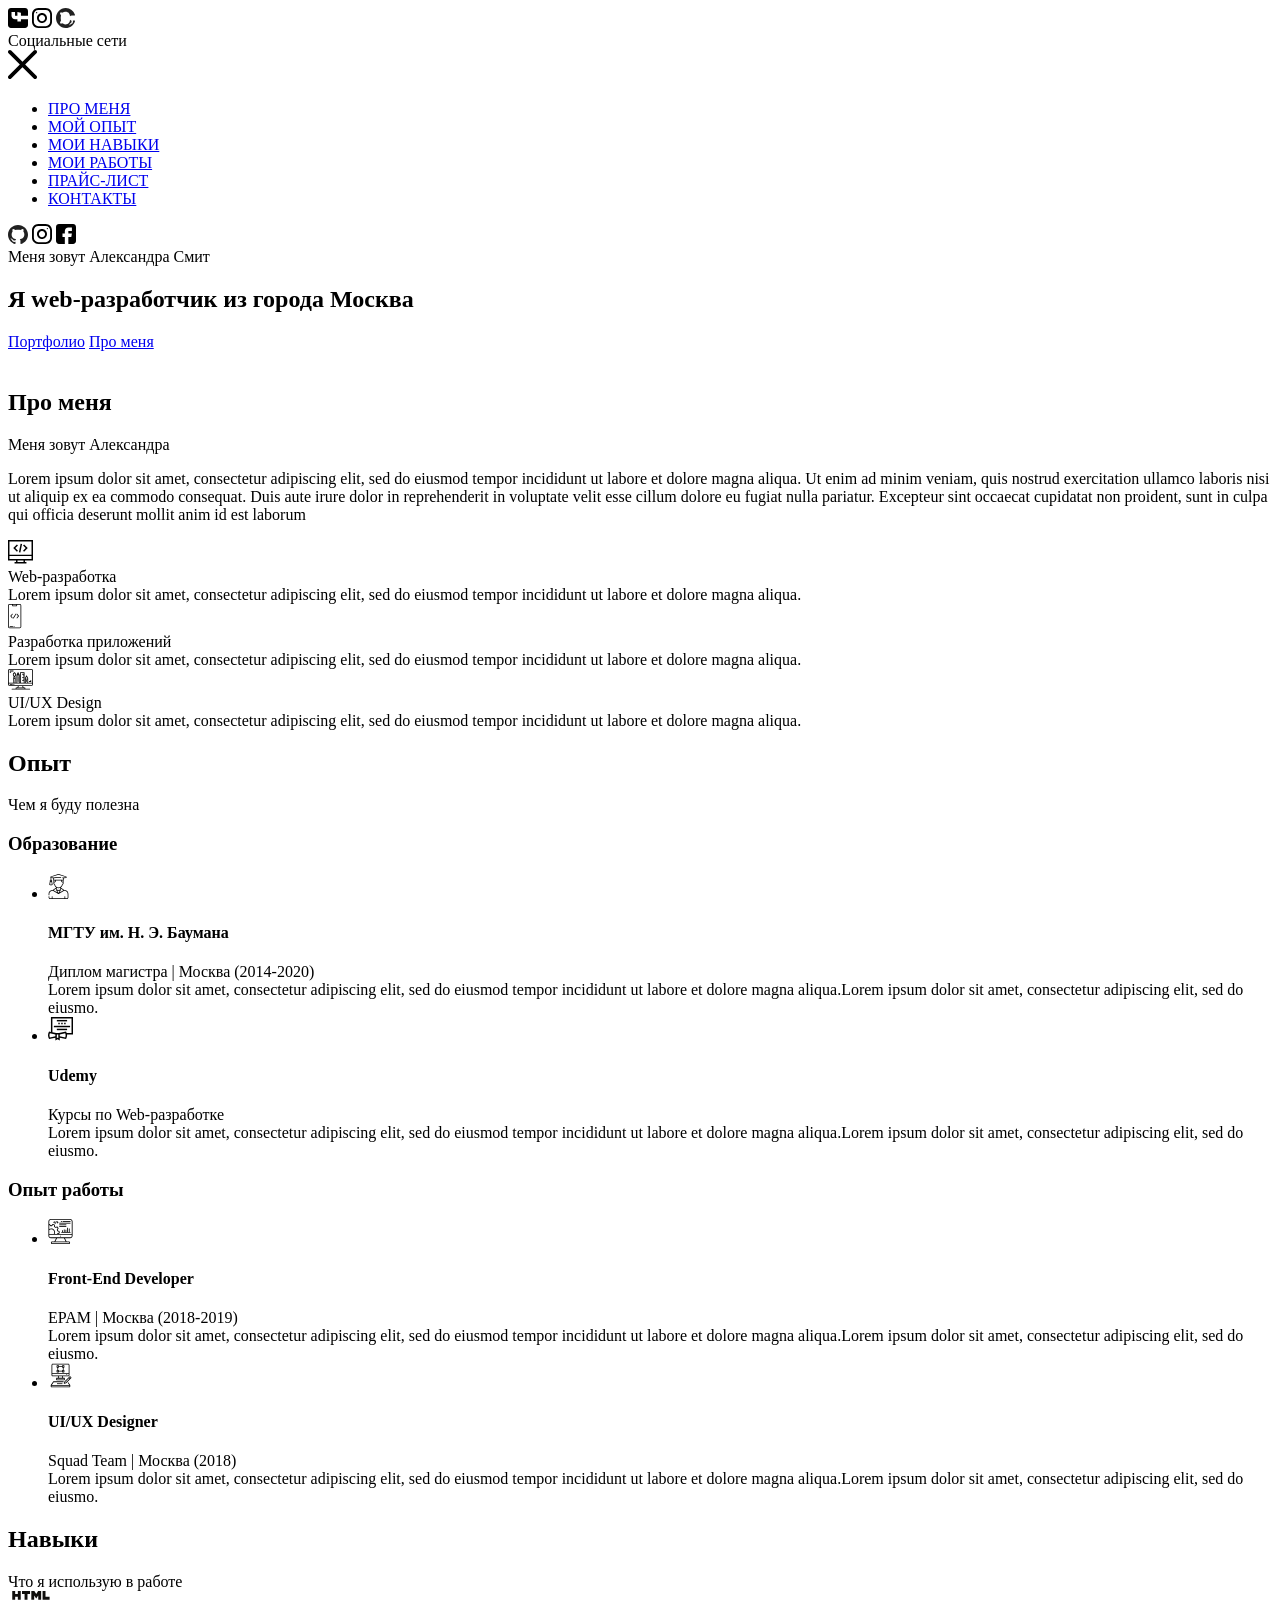
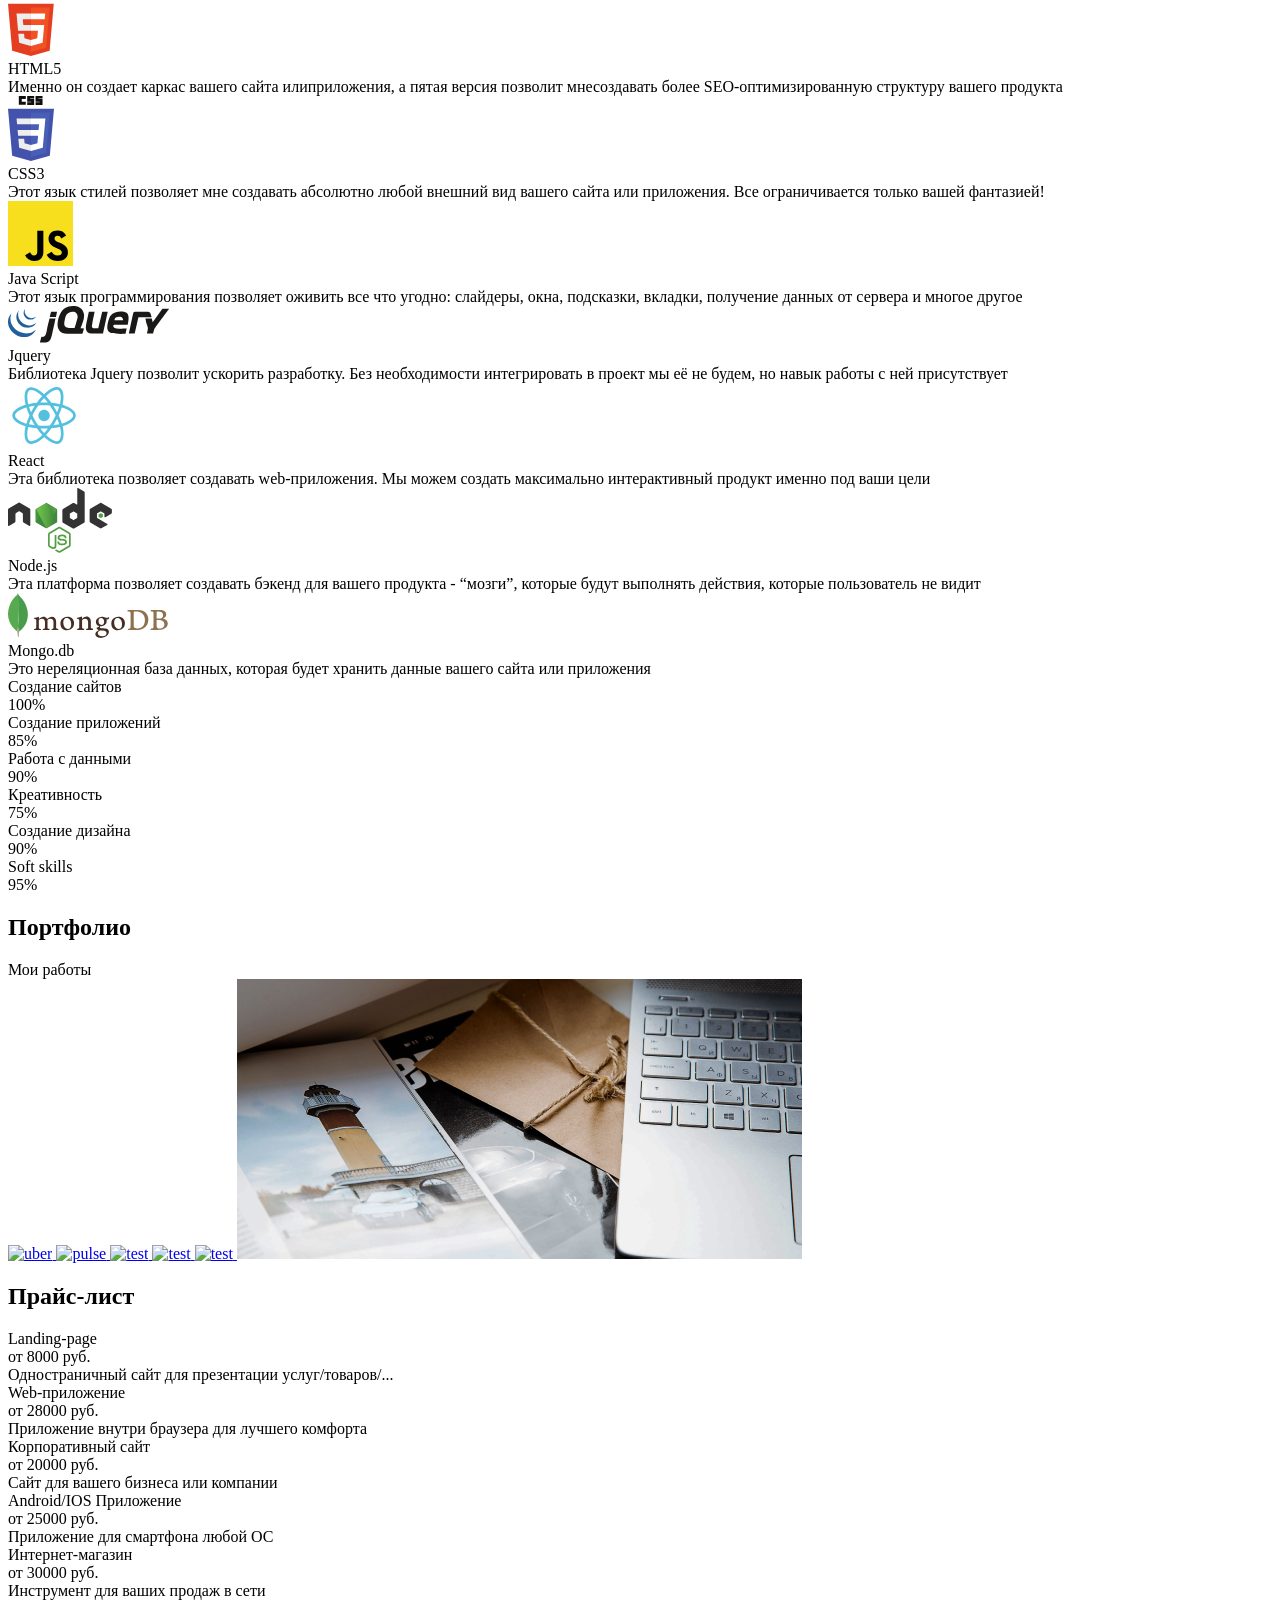
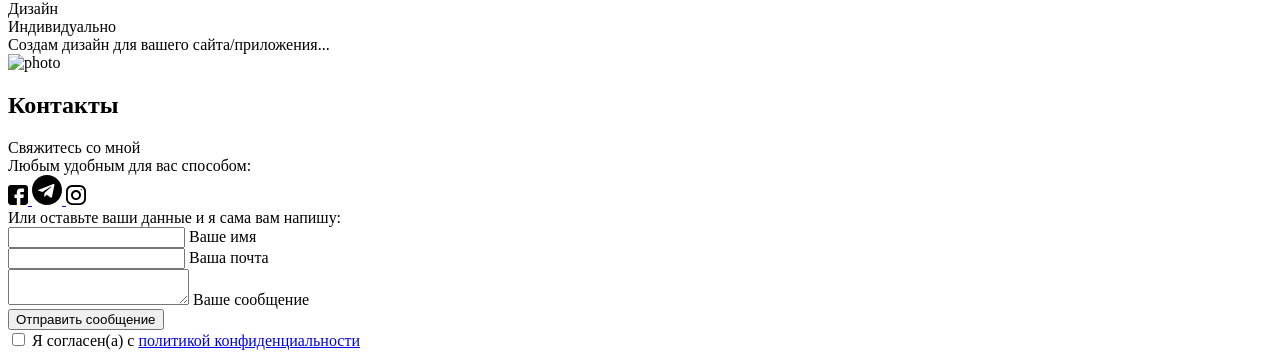
==== index.html @ ee538df0 "Add files via upload" ====
<!DOCTYPE html>
<html lang="ru">
<head>
    <meta charset="UTF-8">
    <meta name="viewport" content="width=device-width, initial-scale=1.0">
    <meta http-equiv="X-UA-Compatible" content="ie=edge">
    <title>Portfolio</title>
    <meta name="title" content="Мое портфолио">
    <meta name="description" content="Здесь вы сможете ознакомиться с моими работами и узнать больше обо мне">

    <!-- Open Graph / Facebook -->
    <meta property="og:type" content="website">
    <meta property="og:url" content="https://metatags.io/">
    <meta property="og:title" content="Мое портфолио">
    <meta property="og:description" content="Здесь вы сможете ознакомиться с моими работами и узнать больше обо мне">
    <meta property="og:image" content="https://metatags.io/assets/meta-tags-16a33a6a8531e519cc0936fbba0ad904e52d35f34a46c97a2c9f6f7dd7d336f2.png">

    <!-- Twitter -->
    <meta property="twitter:card" content="summary_large_image">
    <meta property="twitter:url" content="https://metatags.io/">
    <meta property="twitter:title" content="Мое портфолио">
    <meta property="twitter:description" content="Здесь вы сможете ознакомиться с моими работами и узнать больше обо мне">
    <meta property="twitter:image" content="https://metatags.io/assets/meta-tags-16a33a6a8531e519cc0936fbba0ad904e52d35f34a46c97a2c9f6f7dd7d336f2.png">

    <!-- Favicon  -->
    <link rel="apple-touch-icon" sizes="57x57" href="icons/favicon//apple-icon-57x57.png">
    <link rel="apple-touch-icon" sizes="60x60" href="icons/favicon//apple-icon-60x60.png">
    <link rel="apple-touch-icon" sizes="72x72" href="icons/favicon//apple-icon-72x72.png">
    <link rel="apple-touch-icon" sizes="76x76" href="icons/favicon//apple-icon-76x76.png">
    <link rel="apple-touch-icon" sizes="114x114" href="icons/favicon//apple-icon-114x114.png">
    <link rel="apple-touch-icon" sizes="120x120" href="icons/favicon//apple-icon-120x120.png">
    <link rel="apple-touch-icon" sizes="144x144" href="icons/favicon//apple-icon-144x144.png">
    <link rel="apple-touch-icon" sizes="152x152" href="icons/favicon//apple-icon-152x152.png">
    <link rel="apple-touch-icon" sizes="180x180" href="icons/favicon//apple-icon-180x180.png">
    <link rel="icon" type="image/png" sizes="192x192"  href="icons/favicon//android-icon-192x192.png">
    <link rel="icon" type="image/png" sizes="32x32" href="icons/favicon//favicon-32x32.png">
    <link rel="icon" type="image/png" sizes="96x96" href="icons/favicon//favicon-96x96.png">
    <link rel="icon" type="image/png" sizes="16x16" href="icons/favicon//favicon-16x16.png">
    <link rel="manifest" href="icons/favicon//manifest.json">
    <meta name="msapplication-TileColor" content="#ffffff">
    <meta name="msapplication-TileImage" content="icons/favicon//ms-icon-144x144.png">
    <meta name="theme-color" content="#ffffff">

    <link rel="stylesheet" href="css/style.min.css">
</head>
<body>
    <aside class="sidepanel">
        <a href="#" class="sidepanel__link"><img src="icons/social/facebook.svg" alt="facebook"></a>
        <a href="#" class="sidepanel__link"><img src="icons/social/instagram.svg" alt="instagram"></a>
        <a href="#" class="sidepanel__link"><img src="icons/social/github.svg" alt="github"></a>
        <div class="sidepanel__divider"></div>
        <div class="sidepanel__text"><span>Социальные сети</span></div>
    </aside>

    <div class="menu">
        <div class="menu__block">
            <div class="menu__close">
                <img src="icons/Close.svg" alt="Close">
            </div>
            <nav>
                <ul class="menu__list">
                    <li class="menu__link"><a href="#">ПРО МЕНЯ</a></li>
                    <li class="menu__link"><a href="#">МОЙ ОПЫТ</a></li>
                    <li class="menu__link"><a href="#">МОИ НАВЫКИ</a></li>
                    <li class="menu__link"><a href="#">МОИ РАБОТЫ</a></li>
                    <li class="menu__link"><a href="#">ПРАЙС-ЛИСТ</a></li>
                    <li class="menu__link"><a href="#">КОНТАКТЫ</a></li>
                </ul>
            </nav>

            <div class="menu__social">
                <a href="#"><img src="icons/Github.svg" alt="github"></a>
                <a href="#"><img src="icons/Instagram.svg" alt="instagram"></a>
                <a href="#"><img src="icons/Facebook.svg" alt="facebook"></a>
            </div>
        </div>
        <div class="menu__overlay"></div>
    </div>

    <section class="promo">
        <div class="hamburger">
            <span></span>
            <span class="long"></span>
            <span></span>
        </div>
        <div class="container">
            <div class="title title_fz16 promo__subtitle">Меня зовут Александра Смит</div>
            <h1 class="title title_fz48 promo__title">Я web-разработчик 
                из города Москва</h1>
            <div class="promo__btns">
                <a href="#" class="promo__link btn">Портфолио</a>
                <a href="#" class="promo__link">Про меня</a>
            </div>
        </div>
    </section>

    <section class="about">
        <div class="container">
            <div class="about__wrapper">
                <div class="about__photo">
                    <img srcset="img/main_photo-min.jpg 300w,
                                img/main_photo.jpg 400w"
                        sizes="(max-width: 576px) 280px,
                                (min-width: 577px) 400px"
                    src="img/main_photo.jpg" alt="photo">

                    <!-- <picture>
                        <source media="(max-width: 576px)" srcset="img/main_photo-min.jpg">
                        <source media="(min-width: 577px)" srcset="img/main_photo.jpg">
                        <img src="img/main_photo.jpg" alt="photo">
                    </picture> -->
                </div>
                <div class="about__descr">
                    <h2 class="title title_fz16 about__title">Про меня</h2>
                    <div class="title title_fz36 about__subtitle">Меня зовут Александра</div>
                    <div class="divider"></div>
                    <p class="about__text"> 
                        Lorem ipsum dolor sit amet, consectetur adipiscing elit, sed do eiusmod tempor incididunt ut labore et dolore magna aliqua. Ut enim ad minim veniam, quis nostrud exercitation ullamco laboris nisi ut aliquip ex ea commodo consequat. Duis aute irure dolor in reprehenderit in voluptate velit esse cillum dolore eu fugiat nulla pariatur. Excepteur sint occaecat cupidatat non proident, sunt in culpa qui officia deserunt mollit anim id est laborum
                    </p>
                </div>
                <div class="about__skills">
                    <div class="about__skills-item">
                        <div class="about__skills-circle">
                            <img src="icons/about_me/web_development.svg" alt="web-dev">
                        </div>
                        <div>
                            <div class="title title_fz14">Web-разработка</div>
                            <div class="about__skills-text">
                                Lorem ipsum dolor sit amet, consectetur adipiscing elit, sed do eiusmod tempor incididunt ut labore et dolore magna aliqua.
                            </div>
                        </div>
                    </div>
                    <div class="about__skills-item">
                        <div class="about__skills-item">
                            <div class="about__skills-circle">
                                <img src="icons/about_me/mobile_dev.svg" alt="web-dev">
                            </div>
                            <div>
                                <div class="title title_fz14">Разработка приложений</div>
                                <div class="about__skills-text">
                                    Lorem ipsum dolor sit amet, consectetur adipiscing elit, sed do eiusmod tempor incididunt ut labore et dolore magna aliqua.
                                </div>
                            </div>
                        </div>
                    </div>
                    <div class="about__skills-item">
                        <div class="about__skills-item">
                            <div class="about__skills-circle">
                                <img src="icons/about_me/design.svg" alt="web-dev">
                            </div>
                            <div>
                                <div class="title title_fz14">UI/UX Design</div>
                                <div class="about__skills-text">
                                    Lorem ipsum dolor sit amet, consectetur adipiscing elit, sed do eiusmod tempor incididunt ut labore et dolore magna aliqua.
                                </div>
                            </div>
                        </div>
                    </div>
                </div>
            </div>
        </div>
    </section>

    <section class="resume">
        <div class="container">
            <h2 class="title title_fz16 title__section-title">Опыт</h2>
            <div class="title title_fz36 title__section-subtitle">Чем я буду полезна</div>
            <div class="divider"></div>

            <div class="resume__wrapper">
                <div class="resume__column">
                    <h3 class="title title_fz20 resume__column-title">Образование</h3>
                    <ul>
                        <li>
                            <div class="resume__item">
                                <div class="resume__item-head">
                                    <div class="resume__item-icon">
                                        <img src="icons/experience/university.svg" alt="university">
                                    </div>
                                    <h4 class="title title_fz14">МГТУ им. Н. Э. Баумана</h4>
                                    <div class="resume__item-location">Диплом магистра | Москва (2014-2020)</div>
                                </div>
                                <div class="resume__item-body">
                                    Lorem ipsum dolor sit amet, consectetur adipiscing elit, sed do eiusmod tempor incididunt ut labore et dolore magna aliqua.Lorem ipsum dolor sit amet, consectetur adipiscing elit, sed do eiusmo. 
                                </div>
                            </div>
                        </li>
                        <li>
                            <div class="resume__item">
                                <div class="resume__item-head">
                                    <div class="resume__item-icon">
                                        <img src="icons/experience/courses.svg" alt="university">
                                    </div>
                                    <h4 class="title title_fz14">Udemy</h4>
                                    <div class="resume__item-location">Курсы по Web-разработке </div>
                                </div>
                                <div class="resume__item-body">
                                    Lorem ipsum dolor sit amet, consectetur adipiscing elit, sed do eiusmod tempor incididunt ut labore et dolore magna aliqua.Lorem ipsum dolor sit amet, consectetur adipiscing elit, sed do eiusmo. 
                                </div>
                            </div>
                        </li>
                    </ul>
                </div>
                
                <div class="resume__column">
                    <h3 class="title title_fz20 resume__column-title">Опыт работы</h3>
                    <ul>
                        <li>
                            <div class="resume__item">
                                <div class="resume__item-head">
                                    <div class="resume__item-icon">
                                        <img src="icons/experience/developer.svg" alt="university">
                                    </div>
                                    <h4 class="title title_fz14">Front-End Developer</h4>
                                    <div class="resume__item-location">EPAM | Москва (2018-2019)</div>
                                </div>
                                <div class="resume__item-body">
                                    Lorem ipsum dolor sit amet, consectetur adipiscing elit, sed do eiusmod tempor incididunt ut labore et dolore magna aliqua.Lorem ipsum dolor sit amet, consectetur adipiscing elit, sed do eiusmo. 
                                </div>
                            </div>
                        </li>
                        <li>
                            <div class="resume__item">
                                <div class="resume__item-head">
                                    <div class="resume__item-icon">
                                        <img src="icons/experience/designer.svg" alt="university">
                                    </div>
                                    <h4 class="title title_fz14">UI/UX Designer</h4>
                                    <div class="resume__item-location">Squad Team | Москва (2018)</div>
                                </div>
                                <div class="resume__item-body">
                                    Lorem ipsum dolor sit amet, consectetur adipiscing elit, sed do eiusmod tempor incididunt ut labore et dolore magna aliqua.Lorem ipsum dolor sit amet, consectetur adipiscing elit, sed do eiusmo. 
                                </div>
                            </div>
                        </li>
                    </ul>
                </div>
            </div>
        </div>
    </section>

    <section class="work">
        <div class="container">
            <h2 class="title title_fz16 title__section-title">Навыки</h2>
            <div class="title title_fz36 title__section-subtitle">Что я использую в работе</div>
            <div class="divider"></div>
            
            <div class="work__skills">
                <div class="work__skill">
                    <div class="work__skill-img">
                        <img src="icons/skills/html5.svg"alt="HTML5">
                    </div>
                    <div class="work__skill_text">
                        <div class="title title_fz14 work__skill_text-title">HTML5</div>
                        <div class="work__skill_text-descr">
                            Именно он создает каркас вашего сайта илиприложения, а пятая версия позволит мнесоздавать более SEO-оптимизированную структуру вашего продукта
                        </div>
                    </div>
                </div>
                <div class="work__skill">
                    <div class="work__skill-img">
                        <img src="icons/skills/css3.svg" alt="CSS3">
                    </div>
                    <div class="work__skill_text">
                        <div class="title title_fz14 work__skill_text-title">CSS3</div>
                        <div class="work__skill_text-descr">
                            Этот язык стилей позволяет мне создавать абсолютно любой внешний вид вашего сайта или приложения. Все ограничивается только вашей  фантазией!
                        </div>
                    </div>
                </div>
                <div class="work__skill">
                    <div class="work__skill-img">
                        <img src="icons/skills/js.svg"alt="JavaScript">
                    </div>
                    <div class="work__skill_text">
                        <div class="title title_fz14 work__skill_text-title">Java Script</div>
                        <div class="work__skill_text-descr">
                            Этот язык программирования позволяет оживить все что угодно: слайдеры, окна, подсказки, вкладки, получение данных от сервера и многое  другое
                        </div>
                    </div>
                </div>
                <div class="work__skill">
                    <div class="work__skill-img">
                        <img src="icons/skills/jquery.svg"alt="Jquery">
                    </div>
                    <div class="work__skill_text">
                        <div class="title title_fz14 work__skill_text-title">Jquery</div>
                        <div class="work__skill_text-descr">
                            Библиотека Jquery позволит ускорить разработку. Без необходимости интегрировать в проект мы её не будем, но навык работы с ней присутствует
                        </div>
                    </div>
                </div>
                <div class="work__skill">
                    <div class="work__skill-img">
                        <img src="icons/skills/react.svg"alt="React">
                    </div>
                    <div class="work__skill_text">
                        <div class="title title_fz14 work__skill_text-title">React</div>
                        <div class="work__skill_text-descr">
                            Эта библиотека позволяет создавать web-приложения. Мы можем создать максимально интерактивный продукт именно под ваши цели
                        </div>
                    </div>
                </div>
                <div class="work__skill">
                    <div class="work__skill-img">
                        <img src="icons/skills/node.js.svg"alt="Node.js">
                    </div>
                    <div class="work__skill_text">
                        <div class="title title_fz14 work__skill_text-title">Node.js</div>
                        <div class="work__skill_text-descr">
                            Эта платформа позволяет создавать бэкенд для вашего продукта - “мозги”, которые будут выполнять действия, которые пользователь не видит
                        </div>
                    </div>
                </div>
                <div class="work__skill">
                    <div class="work__skill-img">
                        <img src="icons/skills/mongo.db.svg"alt="Mongo.db">
                    </div>
                    <div class="work__skill_text">
                        <div class="title title_fz14 work__skill_text-title">Mongo.db</div>
                        <div class="work__skill_text-descr">
                            Это нереляционная база данных, которая будет хранить данные вашего сайта или приложения
                        </div>
                    </div>
                </div>
            </div>

            
            <div class="work__ratings">
                <div class="work__ratings-item">
                    <div class="title title_fz14 work__ratings-title">Создание сайтов</div>
                    <div class="work__ratings-counter">100%</div>
                    <div class="work__ratings-line">
                        <span></span>
                    </div>
                </div>
                <div class="work__ratings-item">
                    <div class="title title_fz14 work__ratings-title">Создание приложений</div>
                    <div class="work__ratings-counter">85%</div>
                    <div class="work__ratings-line">
                        <span></span>
                    </div>
                </div>
                <div class="work__ratings-item">
                    <div class="title title_fz14 work__ratings-title">Работа с данными</div>
                    <div class="work__ratings-counter">90%</div>
                    <div class="work__ratings-line">
                        <span></span>
                    </div>
                </div>
                <div class="work__ratings-item">
                    <div class="title title_fz14 work__ratings-title">Креативность</div>
                    <div class="work__ratings-counter">75%</div>
                    <div class="work__ratings-line">
                        <span></span>
                    </div>
                </div>
                <div class="work__ratings-item">
                    <div class="title title_fz14 work__ratings-title">Создание дизайна</div>
                    <div class="work__ratings-counter">90%</div>
                    <div class="work__ratings-line">
                        <span></span>
                    </div>
                </div>
                <div class="work__ratings-item">
                    <div class="title title_fz14 work__ratings-title">Soft skills</div>
                    <div class="work__ratings-counter">95%</div>
                    <div class="work__ratings-line">
                        <span></span>
                    </div>
                </div>
            </div>
        </div>
    </section>
    <section class="portfolio">
        <div class="container">
            <h2 class="title title_fz16 title__section-title">Портфолио</h2>
            <div class="title title_fz36 title__section-subtitle">Мои работы</div>
            <div class="divider"></div>
            
            <div class="portfolio__wrapper">
                <a href="#" class="portfolio__item">
                    <img src="img/works/uber.jpg" alt="uber">
                </a>
                <a href="#" class="portfolio__item">
                    <img src="img/works/pulse.jpg" alt="pulse">
                </a>
                <a href="#" class="portfolio__item">
                    <img src="img/works/bread.jpg" alt="test">
                </a>
                <a href="#" class="portfolio__item vertical">
                    <img src="img/works/plans.jpg" alt="test">
                </a>
                <a href="#" class="portfolio__item">
                    <img src="img/works/ipad.jpg" alt="test">
                </a>
                <a href="#" class="portfolio__item horizontal">
                    <img src="img/works/mac.jpg" alt="test">
                </a>
            </div>
        </div>
    </section>

    <section class="price">
        <div class="container">
            <h2 class="title title_fz16 title__section-title">Прайс-лист</h2>
            <div class="divider"></div>

            <div class="price__item">
                <div class="price__item-items">
                    <div class="price__item-title">Landing-page</div>
                    <div class="price__item-money">от 8000 руб.</div>
                    <div class="price__item-descr">Одностраничный сайт для презентации услуг/товаров/...</div>
                </div>
                <div class="price__item-items">
                    <div class="price__item-title">Web-приложение</div>
                    <div class="price__item-money">от 28000 руб.</div>
                    <div class="price__item-descr">Приложение внутри браузера для лучшего комфорта</div>
                </div>
                <div class="price__item-items">
                    <div class="price__item-title">Корпоративный сайт</div>
                    <div class="price__item-money">от 20000 руб.</div>
                    <div class="price__item-descr">Сайт для вашего бизнеса или компании</div>
                </div>
                <div class="price__item-items">
                    <div class="price__item-title">Android/IOS Приложение</div>
                    <div class="price__item-money">от 25000 руб.</div>
                    <div class="price__item-descr">Приложение для смартфона любой ОС</div>
                </div>
                <div class="price__item-items">
                    <div class="price__item-title">Интернет-магазин</div>
                    <div class="price__item-money">от 30000 руб.</div>
                    <div class="price__item-descr">Инструмент для ваших продаж в сети</div>
                </div>
                <div class="price__item-items">
                    <div class="price__item-title">Дизайн</div>
                    <div class="price__item-money">Индивидуально</div>
                    <div class="price__item-descr">Создам дизайн для вашего сайта/приложения...</div>
                </div>
            </div>
        </div>
    </section>

    <section class="contacts">
        <div class="container">
            <div class="contacts__wrapper">
                <div class="contacts__photo">
                    <img src="img/main_photo.jpg" alt="photo">
                </div>
                <div class="contacts__descr">
                    <h2 class="title title_fz16 contacts__title">Контакты</h2>
                    <div class="title tittle_fz36 contacts__subtitle">Свяжитесь со мной</div>
                    <div class="divider"></div>
                    <div class="title title_fz14 contacts__text">
                        Любым удобным для вас способом:
                    </div>
                    <div class="contacts__social">
                        <a href="#" class="contacts__link">
                            <img src="icons/Facebook.svg" alt="facebook">
                        </a>
                        <a href="#" class="contacts__link">
                            <img src="icons/social/telegram.svg" alt="telegram">
                        </a>
                        <a href="#" class="contacts__link">
                            <img src="icons/Instagram.svg" alt="Instagram">
                        </a>
                    </div>
                    <div class="title title_fz14 contacts__text">
                        Или оставьте ваши данные и я сама вам напишу:
                    </div>

                    <form action="#" class="contacts__form">
                        <div class="contacts__input">
                            <input required name="name" id="name" type="text">
                            <label for="name">Ваше имя</label>
                        </div>

                        <div class="contacts__input">
                            <input required name="email" id="email" type="email">
                            <label for="email">Ваша почта</label>
                        </div>

                        <div class="contacts__textarea">
                            <textarea name="text" id="text"></textarea>
                            <label for="text">Ваше сообщение</label>
                        </div>
                        <div class="contacts__triggers">
                            <button class="contacts__btn btn">Отправить сообщение</button>
                            <div class="contacts__policy">
                                <input required type="checkbox">
                                <span>Я согласен(а) с <a href="/policy.html">политикой конфиденциальности</a></span>
                            </div>
                        </div>
                    </form>
                </div>
            </div>
        </div>
    </section>

    <script src="js/script.js"></script>
</body>
</html>
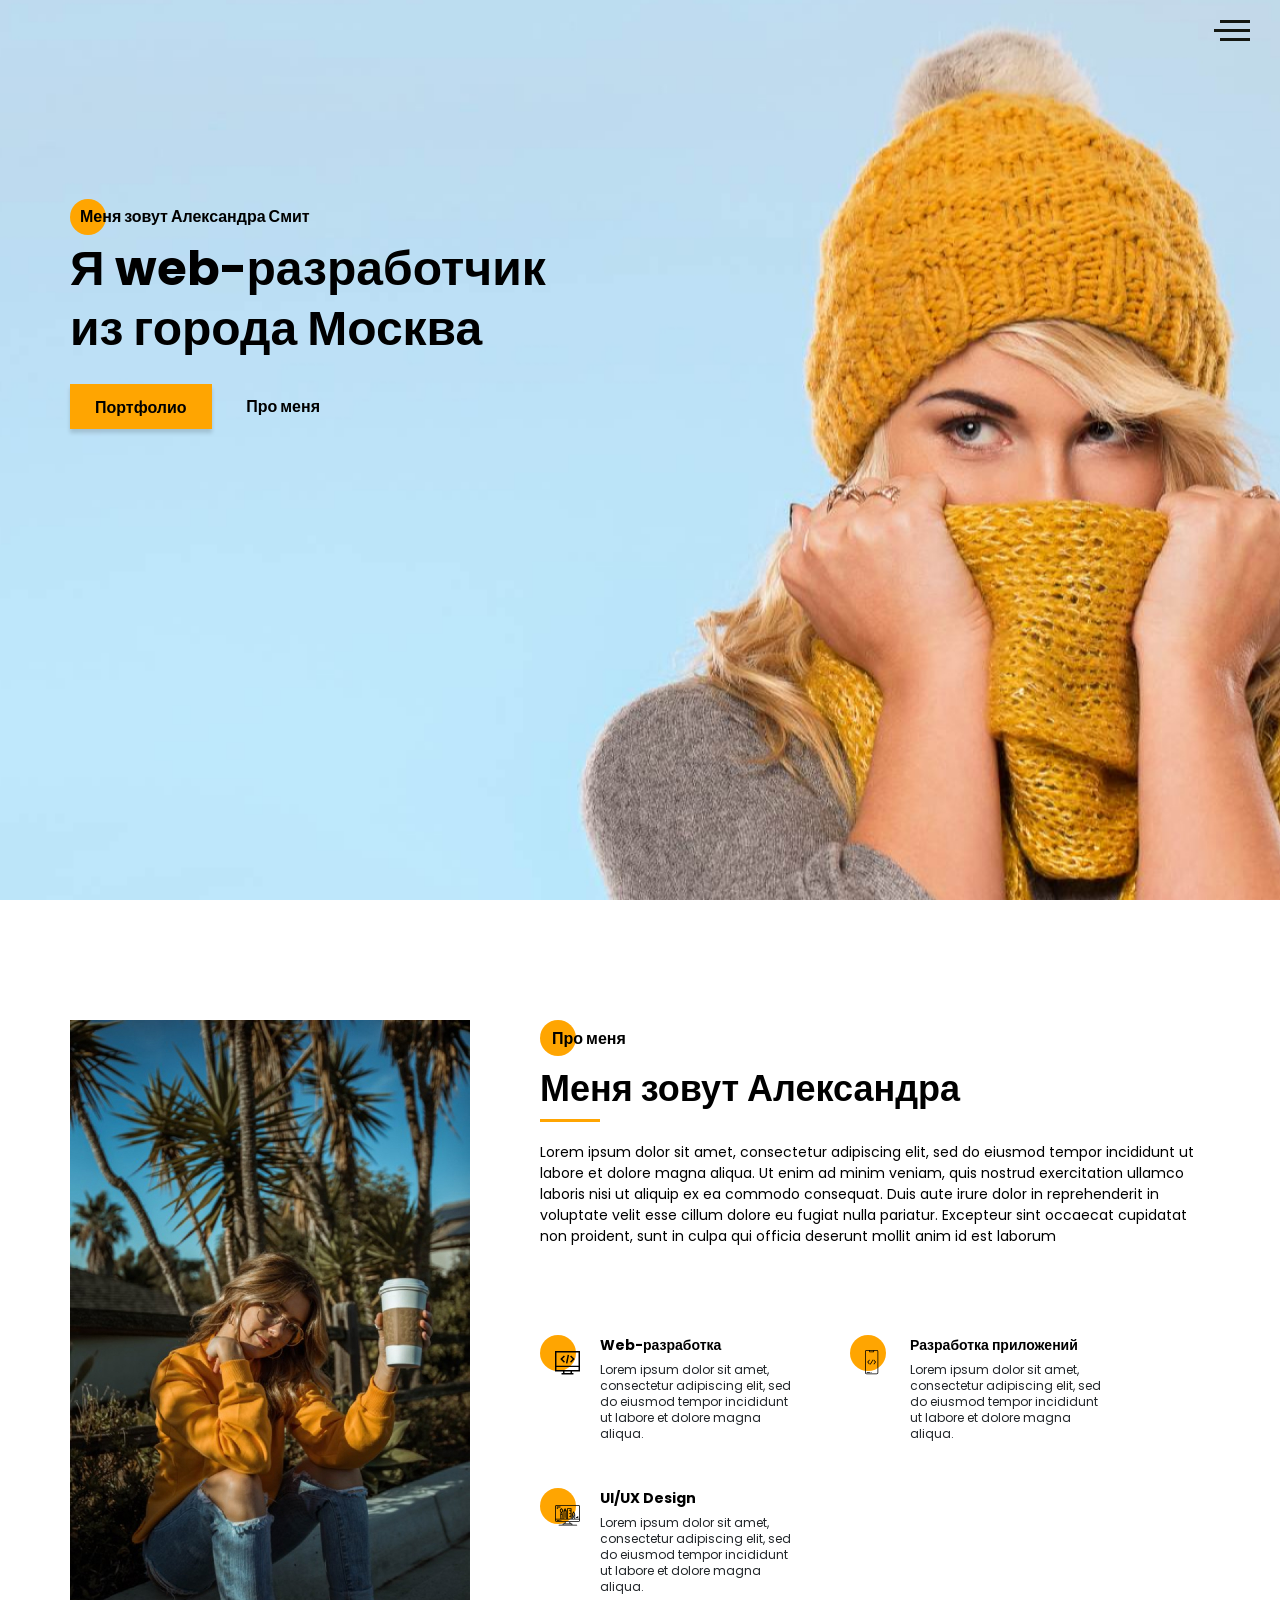
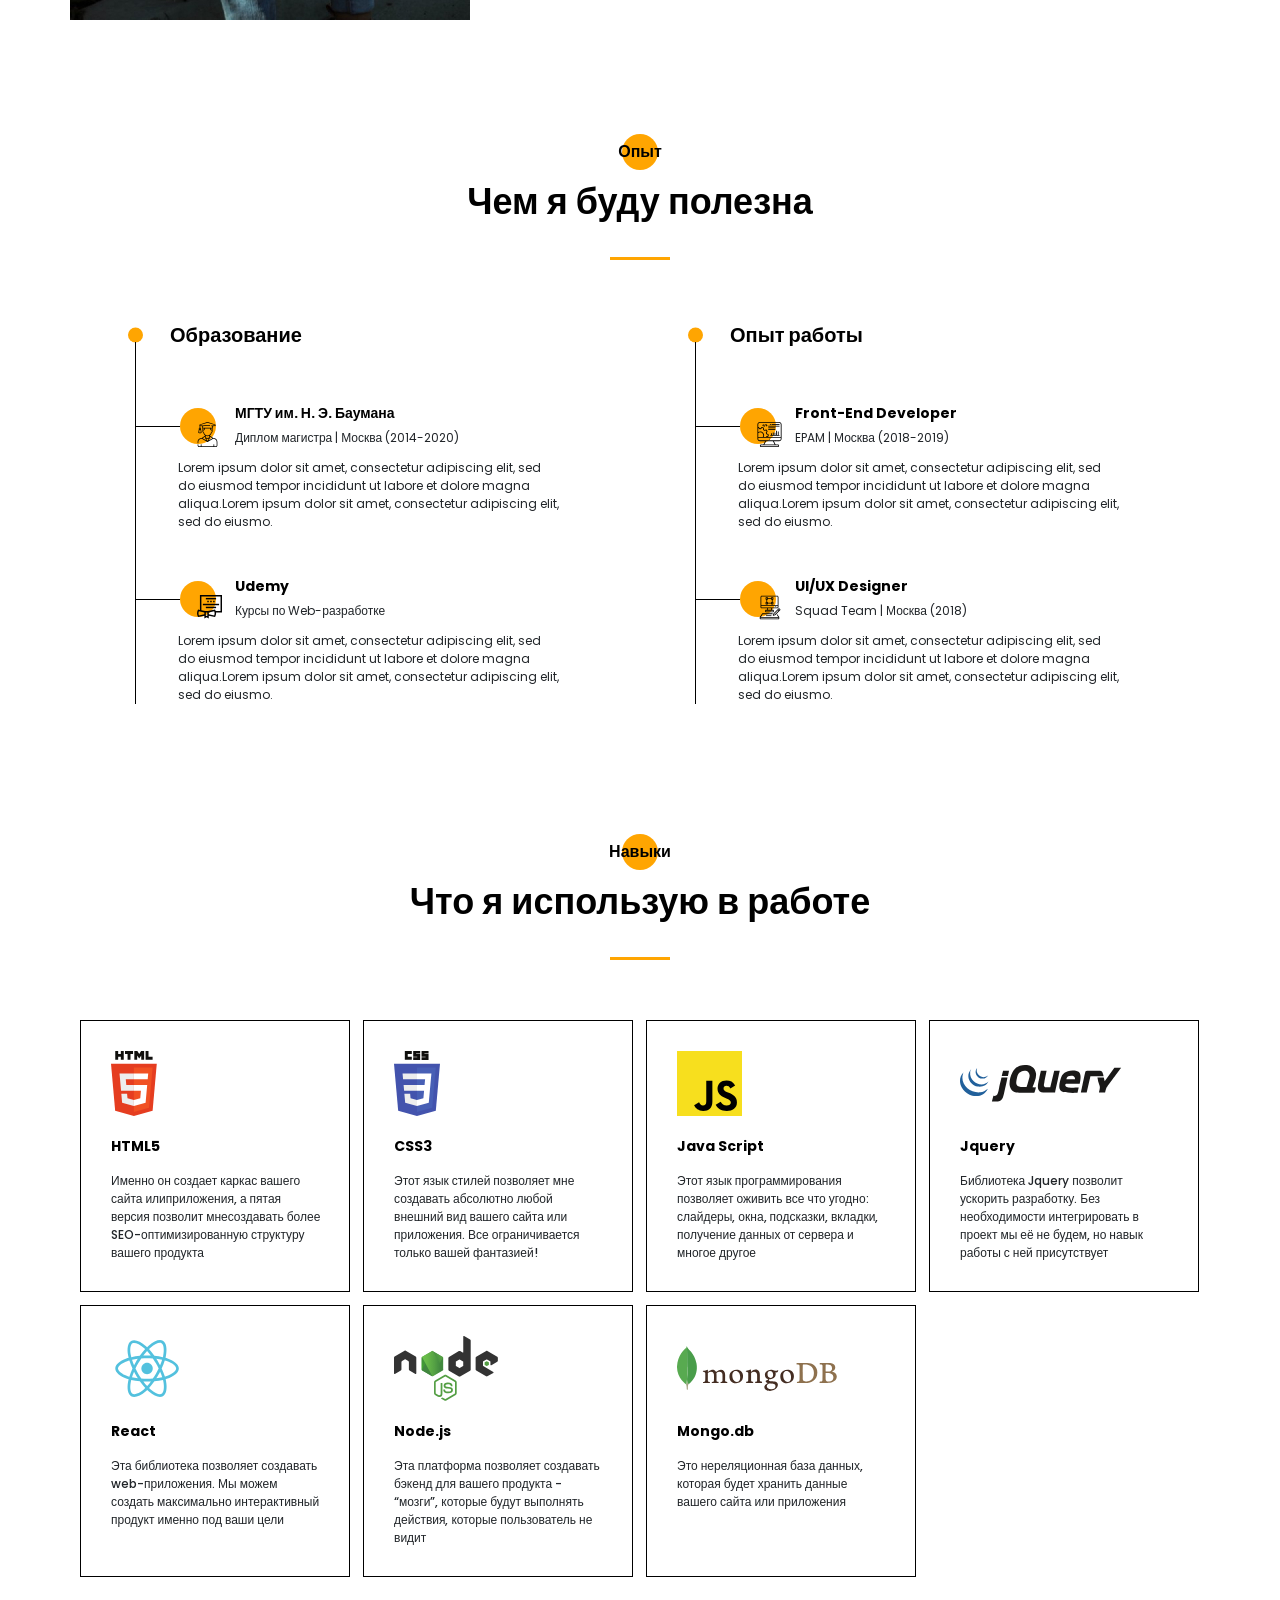
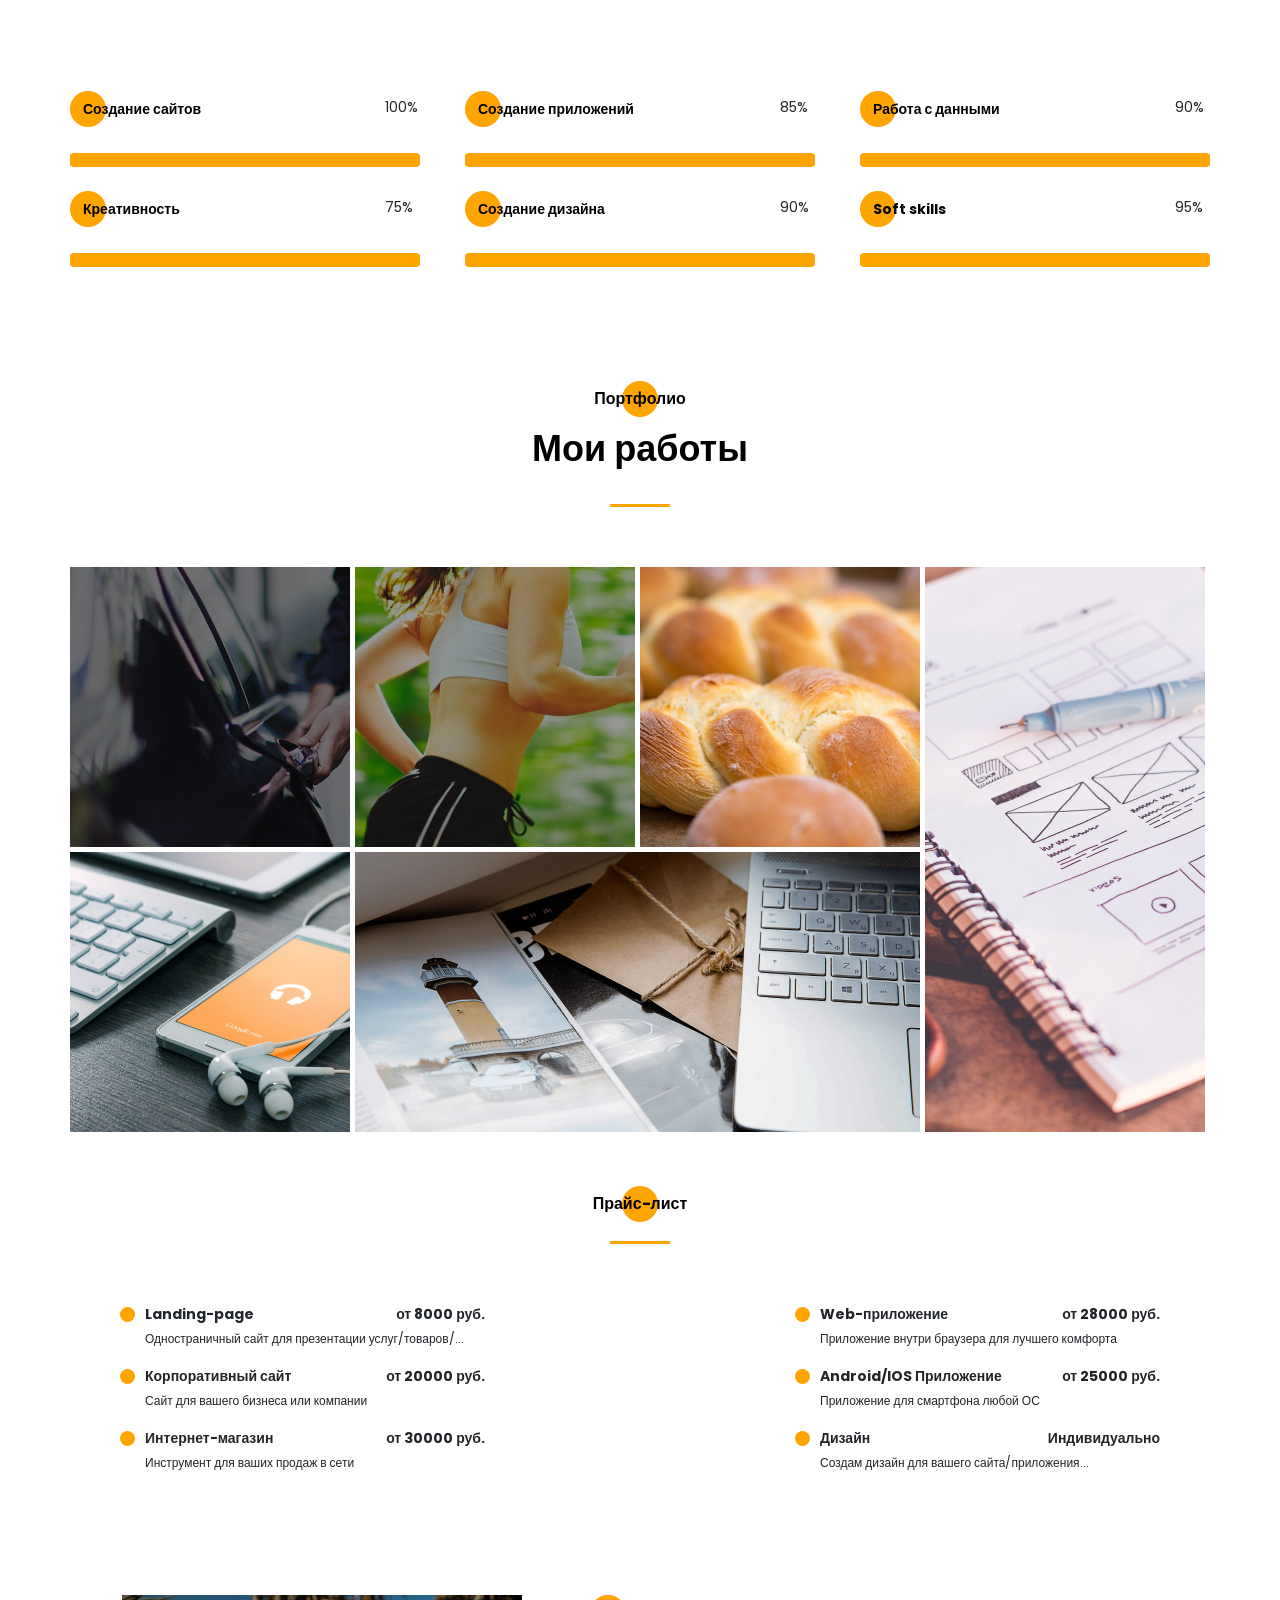
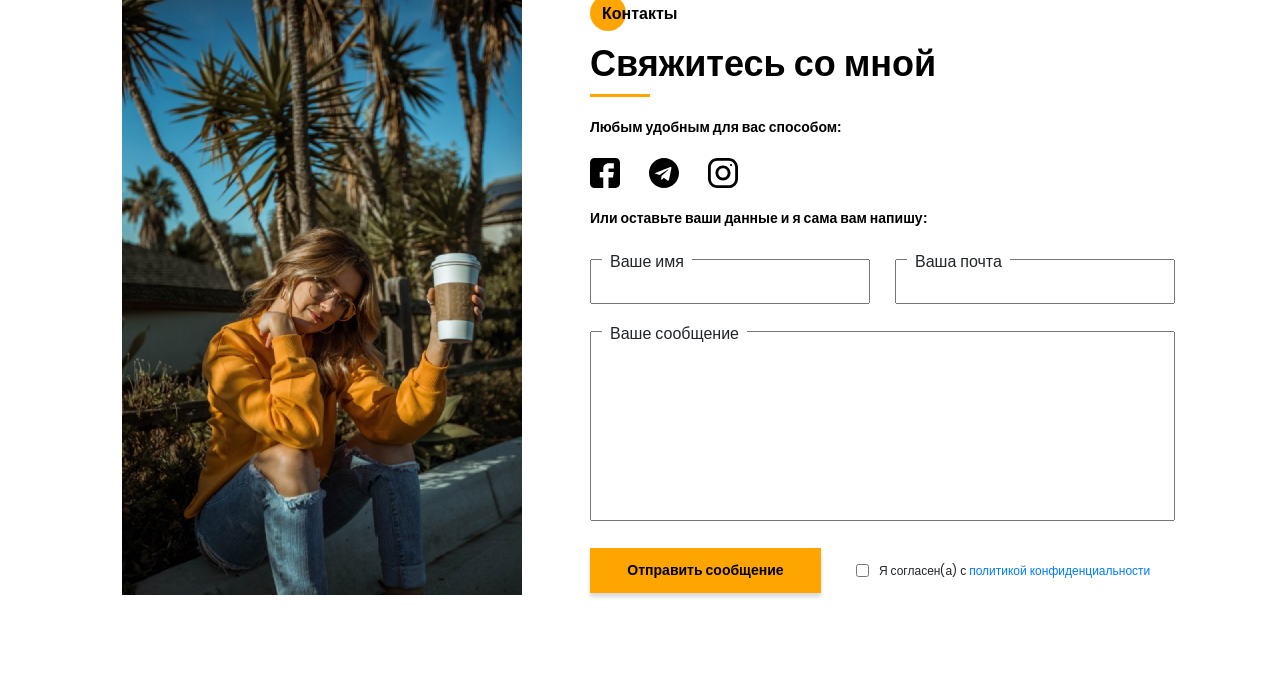
==== commit be5de79d: "Add files via upload" ====
--- a/index.html
+++ b/index.html
@@ -1,502 +1,6 @@
-<!DOCTYPE html>
-<html lang="ru">
-<head>
-    <meta charset="UTF-8">
-    <meta name="viewport" content="width=device-width, initial-scale=1.0">
-    <meta http-equiv="X-UA-Compatible" content="ie=edge">
-    <title>Portfolio</title>
-    <meta name="title" content="Мое портфолио">
-    <meta name="description" content="Здесь вы сможете ознакомиться с моими работами и узнать больше обо мне">
-
-    <!-- Open Graph / Facebook -->
-    <meta property="og:type" content="website">
-    <meta property="og:url" content="https://metatags.io/">
-    <meta property="og:title" content="Мое портфолио">
-    <meta property="og:description" content="Здесь вы сможете ознакомиться с моими работами и узнать больше обо мне">
-    <meta property="og:image" content="https://metatags.io/assets/meta-tags-16a33a6a8531e519cc0936fbba0ad904e52d35f34a46c97a2c9f6f7dd7d336f2.png">
-
-    <!-- Twitter -->
-    <meta property="twitter:card" content="summary_large_image">
-    <meta property="twitter:url" content="https://metatags.io/">
-    <meta property="twitter:title" content="Мое портфолио">
-    <meta property="twitter:description" content="Здесь вы сможете ознакомиться с моими работами и узнать больше обо мне">
-    <meta property="twitter:image" content="https://metatags.io/assets/meta-tags-16a33a6a8531e519cc0936fbba0ad904e52d35f34a46c97a2c9f6f7dd7d336f2.png">
-
-    <!-- Favicon  -->
-    <link rel="apple-touch-icon" sizes="57x57" href="icons/favicon//apple-icon-57x57.png">
-    <link rel="apple-touch-icon" sizes="60x60" href="icons/favicon//apple-icon-60x60.png">
-    <link rel="apple-touch-icon" sizes="72x72" href="icons/favicon//apple-icon-72x72.png">
-    <link rel="apple-touch-icon" sizes="76x76" href="icons/favicon//apple-icon-76x76.png">
-    <link rel="apple-touch-icon" sizes="114x114" href="icons/favicon//apple-icon-114x114.png">
-    <link rel="apple-touch-icon" sizes="120x120" href="icons/favicon//apple-icon-120x120.png">
-    <link rel="apple-touch-icon" sizes="144x144" href="icons/favicon//apple-icon-144x144.png">
-    <link rel="apple-touch-icon" sizes="152x152" href="icons/favicon//apple-icon-152x152.png">
-    <link rel="apple-touch-icon" sizes="180x180" href="icons/favicon//apple-icon-180x180.png">
-    <link rel="icon" type="image/png" sizes="192x192"  href="icons/favicon//android-icon-192x192.png">
-    <link rel="icon" type="image/png" sizes="32x32" href="icons/favicon//favicon-32x32.png">
-    <link rel="icon" type="image/png" sizes="96x96" href="icons/favicon//favicon-96x96.png">
-    <link rel="icon" type="image/png" sizes="16x16" href="icons/favicon//favicon-16x16.png">
-    <link rel="manifest" href="icons/favicon//manifest.json">
-    <meta name="msapplication-TileColor" content="#ffffff">
-    <meta name="msapplication-TileImage" content="icons/favicon//ms-icon-144x144.png">
-    <meta name="theme-color" content="#ffffff">
-
-    <link rel="stylesheet" href="css/style.min.css">
-</head>
-<body>
-    <aside class="sidepanel">
-        <a href="#" class="sidepanel__link"><img src="icons/social/facebook.svg" alt="facebook"></a>
-        <a href="#" class="sidepanel__link"><img src="icons/social/instagram.svg" alt="instagram"></a>
-        <a href="#" class="sidepanel__link"><img src="icons/social/github.svg" alt="github"></a>
-        <div class="sidepanel__divider"></div>
-        <div class="sidepanel__text"><span>Социальные сети</span></div>
-    </aside>
-
-    <div class="menu">
-        <div class="menu__block">
-            <div class="menu__close">
-                <img src="icons/Close.svg" alt="Close">
-            </div>
-            <nav>
-                <ul class="menu__list">
-                    <li class="menu__link"><a href="#">ПРО МЕНЯ</a></li>
-                    <li class="menu__link"><a href="#">МОЙ ОПЫТ</a></li>
-                    <li class="menu__link"><a href="#">МОИ НАВЫКИ</a></li>
-                    <li class="menu__link"><a href="#">МОИ РАБОТЫ</a></li>
-                    <li class="menu__link"><a href="#">ПРАЙС-ЛИСТ</a></li>
-                    <li class="menu__link"><a href="#">КОНТАКТЫ</a></li>
-                </ul>
-            </nav>
-
-            <div class="menu__social">
-                <a href="#"><img src="icons/Github.svg" alt="github"></a>
-                <a href="#"><img src="icons/Instagram.svg" alt="instagram"></a>
-                <a href="#"><img src="icons/Facebook.svg" alt="facebook"></a>
-            </div>
-        </div>
-        <div class="menu__overlay"></div>
-    </div>
-
-    <section class="promo">
-        <div class="hamburger">
-            <span></span>
-            <span class="long"></span>
-            <span></span>
-        </div>
-        <div class="container">
-            <div class="title title_fz16 promo__subtitle">Меня зовут Александра Смит</div>
-            <h1 class="title title_fz48 promo__title">Я web-разработчик 
-                из города Москва</h1>
-            <div class="promo__btns">
-                <a href="#" class="promo__link btn">Портфолио</a>
-                <a href="#" class="promo__link">Про меня</a>
-            </div>
-        </div>
-    </section>
-
-    <section class="about">
-        <div class="container">
-            <div class="about__wrapper">
-                <div class="about__photo">
-                    <img srcset="img/main_photo-min.jpg 300w,
-                                img/main_photo.jpg 400w"
-                        sizes="(max-width: 576px) 280px,
-                                (min-width: 577px) 400px"
-                    src="img/main_photo.jpg" alt="photo">
-
-                    <!-- <picture>
+<!DOCTYPE html><html lang="ru"><head><meta charset="UTF-8"><meta name="viewport" content="width=device-width,initial-scale=1"><meta http-equiv="X-UA-Compatible" content="ie=edge"><title>Portfolio</title><meta name="title" content="Мое портфолио"><meta name="description" content="Здесь вы сможете ознакомиться с моими работами и узнать больше обо мне"><!-- Open Graph / Facebook --><meta property="og:type" content="website"><meta property="og:url" content="https://metatags.io/"><meta property="og:title" content="Мое портфолио"><meta property="og:description" content="Здесь вы сможете ознакомиться с моими работами и узнать больше обо мне"><meta property="og:image" content="https://metatags.io/assets/meta-tags-16a33a6a8531e519cc0936fbba0ad904e52d35f34a46c97a2c9f6f7dd7d336f2.png"><!-- Twitter --><meta property="twitter:card" content="summary_large_image"><meta property="twitter:url" content="https://metatags.io/"><meta property="twitter:title" content="Мое портфолио"><meta property="twitter:description" content="Здесь вы сможете ознакомиться с моими работами и узнать больше обо мне"><meta property="twitter:image" content="https://metatags.io/assets/meta-tags-16a33a6a8531e519cc0936fbba0ad904e52d35f34a46c97a2c9f6f7dd7d336f2.png"><!-- Favicon  --><link rel="apple-touch-icon" sizes="57x57" href="icons/favicon//apple-icon-57x57.png"><link rel="apple-touch-icon" sizes="60x60" href="icons/favicon//apple-icon-60x60.png"><link rel="apple-touch-icon" sizes="72x72" href="icons/favicon//apple-icon-72x72.png"><link rel="apple-touch-icon" sizes="76x76" href="icons/favicon//apple-icon-76x76.png"><link rel="apple-touch-icon" sizes="114x114" href="icons/favicon//apple-icon-114x114.png"><link rel="apple-touch-icon" sizes="120x120" href="icons/favicon//apple-icon-120x120.png"><link rel="apple-touch-icon" sizes="144x144" href="icons/favicon//apple-icon-144x144.png"><link rel="apple-touch-icon" sizes="152x152" href="icons/favicon//apple-icon-152x152.png"><link rel="apple-touch-icon" sizes="180x180" href="icons/favicon//apple-icon-180x180.png"><link rel="icon" type="image/png" sizes="192x192" href="icons/favicon//android-icon-192x192.png"><link rel="icon" type="image/png" sizes="32x32" href="icons/favicon//favicon-32x32.png"><link rel="icon" type="image/png" sizes="96x96" href="icons/favicon//favicon-96x96.png"><link rel="icon" type="image/png" sizes="16x16" href="icons/favicon//favicon-16x16.png"><link rel="manifest" href="icons/favicon//manifest.json"><meta name="msapplication-TileColor" content="#ffffff"><meta name="msapplication-TileImage" content="icons/favicon//ms-icon-144x144.png"><meta name="theme-color" content="#ffffff"><link rel="stylesheet" href="css/style.min.css"></head><body><aside class="sidepanel"><a href="#" class="sidepanel__link"><img src="icons/social/facebook.svg" alt="facebook"></a><a href="#" class="sidepanel__link"><img src="icons/social/instagram.svg" alt="instagram"></a><a href="#" class="sidepanel__link"><img src="icons/social/github.svg" alt="github"></a><div class="sidepanel__divider"></div><div class="sidepanel__text"><span>Социальные сети</span></div></aside><div class="menu"><div class="menu__block"><div class="menu__close"><img src="icons/Close.svg" alt="Close"></div><nav><ul class="menu__list"><li class="menu__link"><a href="#">ПРО МЕНЯ</a></li><li class="menu__link"><a href="#">МОЙ ОПЫТ</a></li><li class="menu__link"><a href="#">МОИ НАВЫКИ</a></li><li class="menu__link"><a href="#">МОИ РАБОТЫ</a></li><li class="menu__link"><a href="#">ПРАЙС-ЛИСТ</a></li><li class="menu__link"><a href="#">КОНТАКТЫ</a></li></ul></nav><div class="menu__social"><a href="#"><img src="icons/Github.svg" alt="github"></a><a href="#"><img src="icons/Instagram.svg" alt="instagram"></a><a href="#"><img src="icons/Facebook.svg" alt="facebook"></a></div></div><div class="menu__overlay"></div></div><section class="promo"><div class="hamburger"><span></span> <span class="long"></span> <span></span></div><div class="container"><div class="title title_fz16 promo__subtitle">Меня зовут Александра Смит</div><h1 class="title title_fz48 promo__title">Я web-разработчик из города Москва</h1><div class="promo__btns"><a href="#" class="promo__link btn">Портфолио</a> <a href="#" class="promo__link">Про меня</a></div></div></section><section class="about"><div class="container"><div class="about__wrapper"><div class="about__photo"><img srcset="img/main_photo-min.jpg 300w, img/main_photo.jpg 400w" sizes="(max-width: 576px) 280px,
+                                (min-width: 577px) 400px" src="img/main_photo.jpg" alt="photo"><!-- <picture>
                         <source media="(max-width: 576px)" srcset="img/main_photo-min.jpg">
                         <source media="(min-width: 577px)" srcset="img/main_photo.jpg">
                         <img src="img/main_photo.jpg" alt="photo">
-                    </picture> -->
-                </div>
-                <div class="about__descr">
-                    <h2 class="title title_fz16 about__title">Про меня</h2>
-                    <div class="title title_fz36 about__subtitle">Меня зовут Александра</div>
-                    <div class="divider"></div>
-                    <p class="about__text"> 
-                        Lorem ipsum dolor sit amet, consectetur adipiscing elit, sed do eiusmod tempor incididunt ut labore et dolore magna aliqua. Ut enim ad minim veniam, quis nostrud exercitation ullamco laboris nisi ut aliquip ex ea commodo consequat. Duis aute irure dolor in reprehenderit in voluptate velit esse cillum dolore eu fugiat nulla pariatur. Excepteur sint occaecat cupidatat non proident, sunt in culpa qui officia deserunt mollit anim id est laborum
-                    </p>
-                </div>
-                <div class="about__skills">
-                    <div class="about__skills-item">
-                        <div class="about__skills-circle">
-                            <img src="icons/about_me/web_development.svg" alt="web-dev">
-                        </div>
-                        <div>
-                            <div class="title title_fz14">Web-разработка</div>
-                            <div class="about__skills-text">
-                                Lorem ipsum dolor sit amet, consectetur adipiscing elit, sed do eiusmod tempor incididunt ut labore et dolore magna aliqua.
-                            </div>
-                        </div>
-                    </div>
-                    <div class="about__skills-item">
-                        <div class="about__skills-item">
-                            <div class="about__skills-circle">
-                                <img src="icons/about_me/mobile_dev.svg" alt="web-dev">
-                            </div>
-                            <div>
-                                <div class="title title_fz14">Разработка приложений</div>
-                                <div class="about__skills-text">
-                                    Lorem ipsum dolor sit amet, consectetur adipiscing elit, sed do eiusmod tempor incididunt ut labore et dolore magna aliqua.
-                                </div>
-                            </div>
-                        </div>
-                    </div>
-                    <div class="about__skills-item">
-                        <div class="about__skills-item">
-                            <div class="about__skills-circle">
-                                <img src="icons/about_me/design.svg" alt="web-dev">
-                            </div>
-                            <div>
-                                <div class="title title_fz14">UI/UX Design</div>
-                                <div class="about__skills-text">
-                                    Lorem ipsum dolor sit amet, consectetur adipiscing elit, sed do eiusmod tempor incididunt ut labore et dolore magna aliqua.
-                                </div>
-                            </div>
-                        </div>
-                    </div>
-                </div>
-            </div>
-        </div>
-    </section>
-
-    <section class="resume">
-        <div class="container">
-            <h2 class="title title_fz16 title__section-title">Опыт</h2>
-            <div class="title title_fz36 title__section-subtitle">Чем я буду полезна</div>
-            <div class="divider"></div>
-
-            <div class="resume__wrapper">
-                <div class="resume__column">
-                    <h3 class="title title_fz20 resume__column-title">Образование</h3>
-                    <ul>
-                        <li>
-                            <div class="resume__item">
-                                <div class="resume__item-head">
-                                    <div class="resume__item-icon">
-                                        <img src="icons/experience/university.svg" alt="university">
-                                    </div>
-                                    <h4 class="title title_fz14">МГТУ им. Н. Э. Баумана</h4>
-                                    <div class="resume__item-location">Диплом магистра | Москва (2014-2020)</div>
-                                </div>
-                                <div class="resume__item-body">
-                                    Lorem ipsum dolor sit amet, consectetur adipiscing elit, sed do eiusmod tempor incididunt ut labore et dolore magna aliqua.Lorem ipsum dolor sit amet, consectetur adipiscing elit, sed do eiusmo. 
-                                </div>
-                            </div>
-                        </li>
-                        <li>
-                            <div class="resume__item">
-                                <div class="resume__item-head">
-                                    <div class="resume__item-icon">
-                                        <img src="icons/experience/courses.svg" alt="university">
-                                    </div>
-                                    <h4 class="title title_fz14">Udemy</h4>
-                                    <div class="resume__item-location">Курсы по Web-разработке </div>
-                                </div>
-                                <div class="resume__item-body">
-                                    Lorem ipsum dolor sit amet, consectetur adipiscing elit, sed do eiusmod tempor incididunt ut labore et dolore magna aliqua.Lorem ipsum dolor sit amet, consectetur adipiscing elit, sed do eiusmo. 
-                                </div>
-                            </div>
-                        </li>
-                    </ul>
-                </div>
-                
-                <div class="resume__column">
-                    <h3 class="title title_fz20 resume__column-title">Опыт работы</h3>
-                    <ul>
-                        <li>
-                            <div class="resume__item">
-                                <div class="resume__item-head">
-                                    <div class="resume__item-icon">
-                                        <img src="icons/experience/developer.svg" alt="university">
-                                    </div>
-                                    <h4 class="title title_fz14">Front-End Developer</h4>
-                                    <div class="resume__item-location">EPAM | Москва (2018-2019)</div>
-                                </div>
-                                <div class="resume__item-body">
-                                    Lorem ipsum dolor sit amet, consectetur adipiscing elit, sed do eiusmod tempor incididunt ut labore et dolore magna aliqua.Lorem ipsum dolor sit amet, consectetur adipiscing elit, sed do eiusmo. 
-                                </div>
-                            </div>
-                        </li>
-                        <li>
-                            <div class="resume__item">
-                                <div class="resume__item-head">
-                                    <div class="resume__item-icon">
-                                        <img src="icons/experience/designer.svg" alt="university">
-                                    </div>
-                                    <h4 class="title title_fz14">UI/UX Designer</h4>
-                                    <div class="resume__item-location">Squad Team | Москва (2018)</div>
-                                </div>
-                                <div class="resume__item-body">
-                                    Lorem ipsum dolor sit amet, consectetur adipiscing elit, sed do eiusmod tempor incididunt ut labore et dolore magna aliqua.Lorem ipsum dolor sit amet, consectetur adipiscing elit, sed do eiusmo. 
-                                </div>
-                            </div>
-                        </li>
-                    </ul>
-                </div>
-            </div>
-        </div>
-    </section>
-
-    <section class="work">
-        <div class="container">
-            <h2 class="title title_fz16 title__section-title">Навыки</h2>
-            <div class="title title_fz36 title__section-subtitle">Что я использую в работе</div>
-            <div class="divider"></div>
-            
-            <div class="work__skills">
-                <div class="work__skill">
-                    <div class="work__skill-img">
-                        <img src="icons/skills/html5.svg"alt="HTML5">
-                    </div>
-                    <div class="work__skill_text">
-                        <div class="title title_fz14 work__skill_text-title">HTML5</div>
-                        <div class="work__skill_text-descr">
-                            Именно он создает каркас вашего сайта илиприложения, а пятая версия позволит мнесоздавать более SEO-оптимизированную структуру вашего продукта
-                        </div>
-                    </div>
-                </div>
-                <div class="work__skill">
-                    <div class="work__skill-img">
-                        <img src="icons/skills/css3.svg" alt="CSS3">
-                    </div>
-                    <div class="work__skill_text">
-                        <div class="title title_fz14 work__skill_text-title">CSS3</div>
-                        <div class="work__skill_text-descr">
-                            Этот язык стилей позволяет мне создавать абсолютно любой внешний вид вашего сайта или приложения. Все ограничивается только вашей  фантазией!
-                        </div>
-                    </div>
-                </div>
-                <div class="work__skill">
-                    <div class="work__skill-img">
-                        <img src="icons/skills/js.svg"alt="JavaScript">
-                    </div>
-                    <div class="work__skill_text">
-                        <div class="title title_fz14 work__skill_text-title">Java Script</div>
-                        <div class="work__skill_text-descr">
-                            Этот язык программирования позволяет оживить все что угодно: слайдеры, окна, подсказки, вкладки, получение данных от сервера и многое  другое
-                        </div>
-                    </div>
-                </div>
-                <div class="work__skill">
-                    <div class="work__skill-img">
-                        <img src="icons/skills/jquery.svg"alt="Jquery">
-                    </div>
-                    <div class="work__skill_text">
-                        <div class="title title_fz14 work__skill_text-title">Jquery</div>
-                        <div class="work__skill_text-descr">
-                            Библиотека Jquery позволит ускорить разработку. Без необходимости интегрировать в проект мы её не будем, но навык работы с ней присутствует
-                        </div>
-                    </div>
-                </div>
-                <div class="work__skill">
-                    <div class="work__skill-img">
-                        <img src="icons/skills/react.svg"alt="React">
-                    </div>
-                    <div class="work__skill_text">
-                        <div class="title title_fz14 work__skill_text-title">React</div>
-                        <div class="work__skill_text-descr">
-                            Эта библиотека позволяет создавать web-приложения. Мы можем создать максимально интерактивный продукт именно под ваши цели
-                        </div>
-                    </div>
-                </div>
-                <div class="work__skill">
-                    <div class="work__skill-img">
-                        <img src="icons/skills/node.js.svg"alt="Node.js">
-                    </div>
-                    <div class="work__skill_text">
-                        <div class="title title_fz14 work__skill_text-title">Node.js</div>
-                        <div class="work__skill_text-descr">
-                            Эта платформа позволяет создавать бэкенд для вашего продукта - “мозги”, которые будут выполнять действия, которые пользователь не видит
-                        </div>
-                    </div>
-                </div>
-                <div class="work__skill">
-                    <div class="work__skill-img">
-                        <img src="icons/skills/mongo.db.svg"alt="Mongo.db">
-                    </div>
-                    <div class="work__skill_text">
-                        <div class="title title_fz14 work__skill_text-title">Mongo.db</div>
-                        <div class="work__skill_text-descr">
-                            Это нереляционная база данных, которая будет хранить данные вашего сайта или приложения
-                        </div>
-                    </div>
-                </div>
-            </div>
-
-            
-            <div class="work__ratings">
-                <div class="work__ratings-item">
-                    <div class="title title_fz14 work__ratings-title">Создание сайтов</div>
-                    <div class="work__ratings-counter">100%</div>
-                    <div class="work__ratings-line">
-                        <span></span>
-                    </div>
-                </div>
-                <div class="work__ratings-item">
-                    <div class="title title_fz14 work__ratings-title">Создание приложений</div>
-                    <div class="work__ratings-counter">85%</div>
-                    <div class="work__ratings-line">
-                        <span></span>
-                    </div>
-                </div>
-                <div class="work__ratings-item">
-                    <div class="title title_fz14 work__ratings-title">Работа с данными</div>
-                    <div class="work__ratings-counter">90%</div>
-                    <div class="work__ratings-line">
-                        <span></span>
-                    </div>
-                </div>
-                <div class="work__ratings-item">
-                    <div class="title title_fz14 work__ratings-title">Креативность</div>
-                    <div class="work__ratings-counter">75%</div>
-                    <div class="work__ratings-line">
-                        <span></span>
-                    </div>
-                </div>
-                <div class="work__ratings-item">
-                    <div class="title title_fz14 work__ratings-title">Создание дизайна</div>
-                    <div class="work__ratings-counter">90%</div>
-                    <div class="work__ratings-line">
-                        <span></span>
-                    </div>
-                </div>
-                <div class="work__ratings-item">
-                    <div class="title title_fz14 work__ratings-title">Soft skills</div>
-                    <div class="work__ratings-counter">95%</div>
-                    <div class="work__ratings-line">
-                        <span></span>
-                    </div>
-                </div>
-            </div>
-        </div>
-    </section>
-    <section class="portfolio">
-        <div class="container">
-            <h2 class="title title_fz16 title__section-title">Портфолио</h2>
-            <div class="title title_fz36 title__section-subtitle">Мои работы</div>
-            <div class="divider"></div>
-            
-            <div class="portfolio__wrapper">
-                <a href="#" class="portfolio__item">
-                    <img src="img/works/uber.jpg" alt="uber">
-                </a>
-                <a href="#" class="portfolio__item">
-                    <img src="img/works/pulse.jpg" alt="pulse">
-                </a>
-                <a href="#" class="portfolio__item">
-                    <img src="img/works/bread.jpg" alt="test">
-                </a>
-                <a href="#" class="portfolio__item vertical">
-                    <img src="img/works/plans.jpg" alt="test">
-                </a>
-                <a href="#" class="portfolio__item">
-                    <img src="img/works/ipad.jpg" alt="test">
-                </a>
-                <a href="#" class="portfolio__item horizontal">
-                    <img src="img/works/mac.jpg" alt="test">
-                </a>
-            </div>
-        </div>
-    </section>
-
-    <section class="price">
-        <div class="container">
-            <h2 class="title title_fz16 title__section-title">Прайс-лист</h2>
-            <div class="divider"></div>
-
-            <div class="price__item">
-                <div class="price__item-items">
-                    <div class="price__item-title">Landing-page</div>
-                    <div class="price__item-money">от 8000 руб.</div>
-                    <div class="price__item-descr">Одностраничный сайт для презентации услуг/товаров/...</div>
-                </div>
-                <div class="price__item-items">
-                    <div class="price__item-title">Web-приложение</div>
-                    <div class="price__item-money">от 28000 руб.</div>
-                    <div class="price__item-descr">Приложение внутри браузера для лучшего комфорта</div>
-                </div>
-                <div class="price__item-items">
-                    <div class="price__item-title">Корпоративный сайт</div>
-                    <div class="price__item-money">от 20000 руб.</div>
-                    <div class="price__item-descr">Сайт для вашего бизнеса или компании</div>
-                </div>
-                <div class="price__item-items">
-                    <div class="price__item-title">Android/IOS Приложение</div>
-                    <div class="price__item-money">от 25000 руб.</div>
-                    <div class="price__item-descr">Приложение для смартфона любой ОС</div>
-                </div>
-                <div class="price__item-items">
-                    <div class="price__item-title">Интернет-магазин</div>
-                    <div class="price__item-money">от 30000 руб.</div>
-                    <div class="price__item-descr">Инструмент для ваших продаж в сети</div>
-                </div>
-                <div class="price__item-items">
-                    <div class="price__item-title">Дизайн</div>
-                    <div class="price__item-money">Индивидуально</div>
-                    <div class="price__item-descr">Создам дизайн для вашего сайта/приложения...</div>
-                </div>
-            </div>
-        </div>
-    </section>
-
-    <section class="contacts">
-        <div class="container">
-            <div class="contacts__wrapper">
-                <div class="contacts__photo">
-                    <img src="img/main_photo.jpg" alt="photo">
-                </div>
-                <div class="contacts__descr">
-                    <h2 class="title title_fz16 contacts__title">Контакты</h2>
-                    <div class="title tittle_fz36 contacts__subtitle">Свяжитесь со мной</div>
-                    <div class="divider"></div>
-                    <div class="title title_fz14 contacts__text">
-                        Любым удобным для вас способом:
-                    </div>
-                    <div class="contacts__social">
-                        <a href="#" class="contacts__link">
-                            <img src="icons/Facebook.svg" alt="facebook">
-                        </a>
-                        <a href="#" class="contacts__link">
-                            <img src="icons/social/telegram.svg" alt="telegram">
-                        </a>
-                        <a href="#" class="contacts__link">
-                            <img src="icons/Instagram.svg" alt="Instagram">
-                        </a>
-                    </div>
-                    <div class="title title_fz14 contacts__text">
-                        Или оставьте ваши данные и я сама вам напишу:
-                    </div>
-
-                    <form action="#" class="contacts__form">
-                        <div class="contacts__input">
-                            <input required name="name" id="name" type="text">
-                            <label for="name">Ваше имя</label>
-                        </div>
-
-                        <div class="contacts__input">
-                            <input required name="email" id="email" type="email">
-                            <label for="email">Ваша почта</label>
-                        </div>
-
-                        <div class="contacts__textarea">
-                            <textarea name="text" id="text"></textarea>
-                            <label for="text">Ваше сообщение</label>
-                        </div>
-                        <div class="contacts__triggers">
-                            <button class="contacts__btn btn">Отправить сообщение</button>
-                            <div class="contacts__policy">
-                                <input required type="checkbox">
-                                <span>Я согласен(а) с <a href="/policy.html">политикой конфиденциальности</a></span>
-                            </div>
-                        </div>
-                    </form>
-                </div>
-            </div>
-        </div>
-    </section>
-
-    <script src="js/script.js"></script>
-</body>
-</html>+                    </picture> --></div><div class="about__descr"><h2 class="title title_fz16 about__title">Про меня</h2><div class="title title_fz36 about__subtitle">Меня зовут Александра</div><div class="divider"></div><p class="about__text">Lorem ipsum dolor sit amet, consectetur adipiscing elit, sed do eiusmod tempor incididunt ut labore et dolore magna aliqua. Ut enim ad minim veniam, quis nostrud exercitation ullamco laboris nisi ut aliquip ex ea commodo consequat. Duis aute irure dolor in reprehenderit in voluptate velit esse cillum dolore eu fugiat nulla pariatur. Excepteur sint occaecat cupidatat non proident, sunt in culpa qui officia deserunt mollit anim id est laborum</p></div><div class="about__skills"><div class="about__skills-item"><div class="about__skills-circle"><img src="icons/about_me/web_development.svg" alt="web-dev"></div><div><div class="title title_fz14">Web-разработка</div><div class="about__skills-text">Lorem ipsum dolor sit amet, consectetur adipiscing elit, sed do eiusmod tempor incididunt ut labore et dolore magna aliqua.</div></div></div><div class="about__skills-item"><div class="about__skills-item"><div class="about__skills-circle"><img src="icons/about_me/mobile_dev.svg" alt="web-dev"></div><div><div class="title title_fz14">Разработка приложений</div><div class="about__skills-text">Lorem ipsum dolor sit amet, consectetur adipiscing elit, sed do eiusmod tempor incididunt ut labore et dolore magna aliqua.</div></div></div></div><div class="about__skills-item"><div class="about__skills-item"><div class="about__skills-circle"><img src="icons/about_me/design.svg" alt="web-dev"></div><div><div class="title title_fz14">UI/UX Design</div><div class="about__skills-text">Lorem ipsum dolor sit amet, consectetur adipiscing elit, sed do eiusmod tempor incididunt ut labore et dolore magna aliqua.</div></div></div></div></div></div></div></section><section class="resume"><div class="container"><h2 class="title title_fz16 title__section-title">Опыт</h2><div class="title title_fz36 title__section-subtitle">Чем я буду полезна</div><div class="divider"></div><div class="resume__wrapper"><div class="resume__column"><h3 class="title title_fz20 resume__column-title">Образование</h3><ul><li><div class="resume__item"><div class="resume__item-head"><div class="resume__item-icon"><img src="icons/experience/university.svg" alt="university"></div><h4 class="title title_fz14">МГТУ им. Н. Э. Баумана</h4><div class="resume__item-location">Диплом магистра | Москва (2014-2020)</div></div><div class="resume__item-body">Lorem ipsum dolor sit amet, consectetur adipiscing elit, sed do eiusmod tempor incididunt ut labore et dolore magna aliqua.Lorem ipsum dolor sit amet, consectetur adipiscing elit, sed do eiusmo.</div></div></li><li><div class="resume__item"><div class="resume__item-head"><div class="resume__item-icon"><img src="icons/experience/courses.svg" alt="university"></div><h4 class="title title_fz14">Udemy</h4><div class="resume__item-location">Курсы по Web-разработке</div></div><div class="resume__item-body">Lorem ipsum dolor sit amet, consectetur adipiscing elit, sed do eiusmod tempor incididunt ut labore et dolore magna aliqua.Lorem ipsum dolor sit amet, consectetur adipiscing elit, sed do eiusmo.</div></div></li></ul></div><div class="resume__column"><h3 class="title title_fz20 resume__column-title">Опыт работы</h3><ul><li><div class="resume__item"><div class="resume__item-head"><div class="resume__item-icon"><img src="icons/experience/developer.svg" alt="university"></div><h4 class="title title_fz14">Front-End Developer</h4><div class="resume__item-location">EPAM | Москва (2018-2019)</div></div><div class="resume__item-body">Lorem ipsum dolor sit amet, consectetur adipiscing elit, sed do eiusmod tempor incididunt ut labore et dolore magna aliqua.Lorem ipsum dolor sit amet, consectetur adipiscing elit, sed do eiusmo.</div></div></li><li><div class="resume__item"><div class="resume__item-head"><div class="resume__item-icon"><img src="icons/experience/designer.svg" alt="university"></div><h4 class="title title_fz14">UI/UX Designer</h4><div class="resume__item-location">Squad Team | Москва (2018)</div></div><div class="resume__item-body">Lorem ipsum dolor sit amet, consectetur adipiscing elit, sed do eiusmod tempor incididunt ut labore et dolore magna aliqua.Lorem ipsum dolor sit amet, consectetur adipiscing elit, sed do eiusmo.</div></div></li></ul></div></div></div></section><section class="work"><div class="container"><h2 class="title title_fz16 title__section-title">Навыки</h2><div class="title title_fz36 title__section-subtitle">Что я использую в работе</div><div class="divider"></div><div class="work__skills"><div class="work__skill"><div class="work__skill-img"><img src="icons/skills/html5.svg" alt="HTML5"></div><div class="work__skill_text"><div class="title title_fz14 work__skill_text-title">HTML5</div><div class="work__skill_text-descr">Именно он создает каркас вашего сайта илиприложения, а пятая версия позволит мнесоздавать более SEO-оптимизированную структуру вашего продукта</div></div></div><div class="work__skill"><div class="work__skill-img"><img src="icons/skills/css3.svg" alt="CSS3"></div><div class="work__skill_text"><div class="title title_fz14 work__skill_text-title">CSS3</div><div class="work__skill_text-descr">Этот язык стилей позволяет мне создавать абсолютно любой внешний вид вашего сайта или приложения. Все ограничивается только вашей фантазией!</div></div></div><div class="work__skill"><div class="work__skill-img"><img src="icons/skills/js.svg" alt="JavaScript"></div><div class="work__skill_text"><div class="title title_fz14 work__skill_text-title">Java Script</div><div class="work__skill_text-descr">Этот язык программирования позволяет оживить все что угодно: слайдеры, окна, подсказки, вкладки, получение данных от сервера и многое другое</div></div></div><div class="work__skill"><div class="work__skill-img"><img src="icons/skills/jquery.svg" alt="Jquery"></div><div class="work__skill_text"><div class="title title_fz14 work__skill_text-title">Jquery</div><div class="work__skill_text-descr">Библиотека Jquery позволит ускорить разработку. Без необходимости интегрировать в проект мы её не будем, но навык работы с ней присутствует</div></div></div><div class="work__skill"><div class="work__skill-img"><img src="icons/skills/react.svg" alt="React"></div><div class="work__skill_text"><div class="title title_fz14 work__skill_text-title">React</div><div class="work__skill_text-descr">Эта библиотека позволяет создавать web-приложения. Мы можем создать максимально интерактивный продукт именно под ваши цели</div></div></div><div class="work__skill"><div class="work__skill-img"><img src="icons/skills/node.js.svg" alt="Node.js"></div><div class="work__skill_text"><div class="title title_fz14 work__skill_text-title">Node.js</div><div class="work__skill_text-descr">Эта платформа позволяет создавать бэкенд для вашего продукта - “мозги”, которые будут выполнять действия, которые пользователь не видит</div></div></div><div class="work__skill"><div class="work__skill-img"><img src="icons/skills/mongo.db.svg" alt="Mongo.db"></div><div class="work__skill_text"><div class="title title_fz14 work__skill_text-title">Mongo.db</div><div class="work__skill_text-descr">Это нереляционная база данных, которая будет хранить данные вашего сайта или приложения</div></div></div></div><div class="work__ratings"><div class="work__ratings-item"><div class="title title_fz14 work__ratings-title">Создание сайтов</div><div class="work__ratings-counter">100%</div><div class="work__ratings-line"><span></span></div></div><div class="work__ratings-item"><div class="title title_fz14 work__ratings-title">Создание приложений</div><div class="work__ratings-counter">85%</div><div class="work__ratings-line"><span></span></div></div><div class="work__ratings-item"><div class="title title_fz14 work__ratings-title">Работа с данными</div><div class="work__ratings-counter">90%</div><div class="work__ratings-line"><span></span></div></div><div class="work__ratings-item"><div class="title title_fz14 work__ratings-title">Креативность</div><div class="work__ratings-counter">75%</div><div class="work__ratings-line"><span></span></div></div><div class="work__ratings-item"><div class="title title_fz14 work__ratings-title">Создание дизайна</div><div class="work__ratings-counter">90%</div><div class="work__ratings-line"><span></span></div></div><div class="work__ratings-item"><div class="title title_fz14 work__ratings-title">Soft skills</div><div class="work__ratings-counter">95%</div><div class="work__ratings-line"><span></span></div></div></div></div></section><section class="portfolio"><div class="container"><h2 class="title title_fz16 title__section-title">Портфолио</h2><div class="title title_fz36 title__section-subtitle">Мои работы</div><div class="divider"></div><div class="portfolio__wrapper"><a href="#" class="portfolio__item"><img src="img/works/uber.jpg" alt="uber"> </a><a href="#" class="portfolio__item"><img src="img/works/pulse.jpg" alt="pulse"> </a><a href="#" class="portfolio__item"><img src="img/works/bread.jpg" alt="test"> </a><a href="#" class="portfolio__item vertical"><img src="img/works/plans.jpg" alt="test"> </a><a href="#" class="portfolio__item"><img src="img/works/ipad.jpg" alt="test"> </a><a href="#" class="portfolio__item horizontal"><img src="img/works/mac.jpg" alt="test"></a></div></div></section><section class="price"><div class="container"><h2 class="title title_fz16 title__section-title">Прайс-лист</h2><div class="divider"></div><div class="price__item"><div class="price__item-items"><div class="price__item-title">Landing-page</div><div class="price__item-money">от 8000 руб.</div><div class="price__item-descr">Одностраничный сайт для презентации услуг/товаров/...</div></div><div class="price__item-items"><div class="price__item-title">Web-приложение</div><div class="price__item-money">от 28000 руб.</div><div class="price__item-descr">Приложение внутри браузера для лучшего комфорта</div></div><div class="price__item-items"><div class="price__item-title">Корпоративный сайт</div><div class="price__item-money">от 20000 руб.</div><div class="price__item-descr">Сайт для вашего бизнеса или компании</div></div><div class="price__item-items"><div class="price__item-title">Android/IOS Приложение</div><div class="price__item-money">от 25000 руб.</div><div class="price__item-descr">Приложение для смартфона любой ОС</div></div><div class="price__item-items"><div class="price__item-title">Интернет-магазин</div><div class="price__item-money">от 30000 руб.</div><div class="price__item-descr">Инструмент для ваших продаж в сети</div></div><div class="price__item-items"><div class="price__item-title">Дизайн</div><div class="price__item-money">Индивидуально</div><div class="price__item-descr">Создам дизайн для вашего сайта/приложения...</div></div></div></div></section><section class="contacts"><div class="container"><div class="contacts__wrapper"><div class="contacts__photo"><img src="img/main_photo.jpg" alt="photo"></div><div class="contacts__descr"><h2 class="title title_fz16 contacts__title">Контакты</h2><div class="title tittle_fz36 contacts__subtitle">Свяжитесь со мной</div><div class="divider"></div><div class="title title_fz14 contacts__text">Любым удобным для вас способом:</div><div class="contacts__social"><a href="#" class="contacts__link"><img src="icons/Facebook.svg" alt="facebook"> </a><a href="#" class="contacts__link"><img src="icons/social/telegram.svg" alt="telegram"> </a><a href="#" class="contacts__link"><img src="icons/Instagram.svg" alt="Instagram"></a></div><div class="title title_fz14 contacts__text">Или оставьте ваши данные и я сама вам напишу:</div><form action="#" class="contacts__form"><div class="contacts__input"><input required name="name" id="name" type="text"> <label for="name">Ваше имя</label></div><div class="contacts__input"><input required name="email" id="email" type="email"> <label for="email">Ваша почта</label></div><div class="contacts__textarea"><textarea name="text" id="text"></textarea> <label for="text">Ваше сообщение</label></div><div class="contacts__triggers"><button class="contacts__btn btn">Отправить сообщение</button><div class="contacts__policy"><input required type="checkbox"> <span>Я согласен(а) с <a href="/policy.html">политикой конфиденциальности</a></span></div></div></form></div></div></div></section><script src="js/script.js"></script></body></html>
--- a/css/style.min.css
+++ b/css/style.min.css
@@ -0,0 +1,7 @@
+/*!
+ * Bootstrap Reboot v4.3.1 (https://getbootstrap.com/)
+ * Copyright 2011-2019 The Bootstrap Authors
+ * Copyright 2011-2019 Twitter, Inc.
+ * Licensed under MIT (https://github.com/twbs/bootstrap/blob/master/LICENSE)
+ * Forked from Normalize.css, licensed MIT (https://github.com/necolas/normalize.css/blob/master/LICENSE.md)
+ */@import url(https://fonts.googleapis.com/css2?family=Poppins:wght@500;700&display=swap);*,::after,::before{box-sizing:border-box}html{font-family:sans-serif;line-height:1.15;-webkit-text-size-adjust:100%;-webkit-tap-highlight-color:rgba(0,0,0,0)}article,aside,figcaption,figure,footer,header,hgroup,main,nav,section{display:block}body{margin:0;font-family:-apple-system,BlinkMacSystemFont,"Segoe UI",Roboto,"Helvetica Neue",Arial,"Noto Sans",sans-serif,"Apple Color Emoji","Segoe UI Emoji","Segoe UI Symbol","Noto Color Emoji";font-size:1rem;font-weight:400;line-height:1.5;color:#212529;text-align:left;background-color:#fff}[tabindex="-1"]:focus{outline:0!important}hr{box-sizing:content-box;height:0;overflow:visible}h1,h2,h3,h4,h5,h6{margin-top:0;margin-bottom:.5rem}p{margin-top:0;margin-bottom:1rem}abbr[data-original-title],abbr[title]{text-decoration:underline;-webkit-text-decoration:underline dotted;text-decoration:underline dotted;cursor:help;border-bottom:0;-webkit-text-decoration-skip-ink:none;text-decoration-skip-ink:none}address{margin-bottom:1rem;font-style:normal;line-height:inherit}dl,ol,ul{margin-top:0;margin-bottom:1rem}ol ol,ol ul,ul ol,ul ul{margin-bottom:0}dt{font-weight:700}dd{margin-bottom:.5rem;margin-left:0}blockquote{margin:0 0 1rem}b,strong{font-weight:bolder}small{font-size:80%}sub,sup{position:relative;font-size:75%;line-height:0;vertical-align:baseline}sub{bottom:-.25em}sup{top:-.5em}a{color:#007bff;text-decoration:none;background-color:rgba(0,0,0,0)}a:hover{color:#0056b3;text-decoration:underline}a:not([href]):not([tabindex]){color:inherit;text-decoration:none}a:not([href]):not([tabindex]):focus,a:not([href]):not([tabindex]):hover{color:inherit;text-decoration:none}a:not([href]):not([tabindex]):focus{outline:0}code,kbd,pre,samp{font-family:SFMono-Regular,Menlo,Monaco,Consolas,"Liberation Mono","Courier New",monospace;font-size:1em}pre{margin-top:0;margin-bottom:1rem;overflow:auto}figure{margin:0 0 1rem}img{vertical-align:middle;border-style:none}svg{overflow:hidden;vertical-align:middle}table{border-collapse:collapse}caption{padding-top:.75rem;padding-bottom:.75rem;color:#6c757d;text-align:left;caption-side:bottom}th{text-align:inherit}label{display:inline-block;margin-bottom:.5rem}button{border-radius:0}button:focus{outline:1px dotted;outline:5px auto -webkit-focus-ring-color}button,input,optgroup,select,textarea{margin:0;font-family:inherit;font-size:inherit;line-height:inherit}button,input{overflow:visible}button,select{text-transform:none}select{word-wrap:normal}[type=button],[type=reset],[type=submit],button{-webkit-appearance:button}[type=button]:not(:disabled),[type=reset]:not(:disabled),[type=submit]:not(:disabled),button:not(:disabled){cursor:pointer}[type=button]::-moz-focus-inner,[type=reset]::-moz-focus-inner,[type=submit]::-moz-focus-inner,button::-moz-focus-inner{padding:0;border-style:none}input[type=checkbox],input[type=radio]{box-sizing:border-box;padding:0}input[type=date],input[type=datetime-local],input[type=month],input[type=time]{-webkit-appearance:listbox}textarea{overflow:auto;resize:vertical}fieldset{min-width:0;padding:0;margin:0;border:0}legend{display:block;width:100%;max-width:100%;padding:0;margin-bottom:.5rem;font-size:1.5rem;line-height:inherit;color:inherit;white-space:normal}progress{vertical-align:baseline}[type=number]::-webkit-inner-spin-button,[type=number]::-webkit-outer-spin-button{height:auto}[type=search]{outline-offset:-2px;-webkit-appearance:none}[type=search]::-webkit-search-decoration{-webkit-appearance:none}::-webkit-file-upload-button{font:inherit;-webkit-appearance:button}output{display:inline-block}summary{display:list-item;cursor:pointer}template{display:none}[hidden]{display:none!important}*{font-family:Poppins,sans-serif;margin:0;padding:0}.container{width:1140px;margin:0 auto}.divider{width:60px;height:3px;background-color:#ffa501;margin:25px auto 0 auto}.promo{min-height:100vh;position:relative;background:url(../img/main_bg.jpg) no-repeat 50%/cover;padding-top:205px}.promo__title{width:535px;margin-top:10px}.promo__subtitle{padding-left:10px;z-index:2;position:relative}.promo__subtitle:before{content:"";position:absolute;z-index:-1;top:-25%;left:0;width:36px;height:36px;border-radius:100%;background:#ffa501}.promo__btns{margin-top:25px;display:flex;align-items:center;justify-content:space-between;width:250px}.promo__link{color:#000;font-weight:700}.promo__link:hover{color:#000;text-decoration:none}.title{font-weight:700;color:#000;font-size:36px;line-height:60px}.title_fz14{font-size:14px;line-height:21px}.title_fz16{font-size:16px;line-height:24px}.title_fz20{font-size:20px;line-height:30px}.title_fz36{font-size:36px}.title_fz48{font-size:48px}.title__section-title{position:relative;text-align:center}.title__section-title:before{content:"";position:absolute;z-index:-1;top:-25%;left:0;width:36px;height:36px;border-radius:100%;background:#ffa501}.title__section-title:before{top:-6;left:50%;transform:translateX(-50%)}.title__section-subtitle{text-align:center}.btn{height:45px;font-weight:700;background:#ffa501;box-shadow:0 4px 4px rgba(0,0,0,.15);padding:12px 25px}.sidepanel{z-index:3;top:230px;left:50px;position:fixed;display:flex;flex-direction:column;justify-content:space-around;align-items:center;height:340px}.sidepanel__divider{width:2px;height:70px;background-color:#000}.sidepanel__text{height:150px;width:25px;font-weight:700}.sidepanel__text span{width:150px;display:block;transform:rotate(-90deg) translate(-30%,-260%)}.hamburger{position:absolute;top:20px;right:30px;height:21px;display:flex;flex-direction:column;justify-content:space-between;align-items:flex-end;cursor:pointer}.hamburger span{display:block;width:30px;height:3px;background:#151812}.hamburger span.long{width:36px}.menu{position:fixed;top:0;left:-100%;width:100%;height:100vh;z-index:10;visibility:hidden;opacity:0;transition:all .6s}.menu.active{left:0;visibility:visible;opacity:1}.menu__block{position:relative;width:345px;background-color:#ffa501;height:100%;padding-top:140px;padding-left:40px;transition:all .6s;z-index:10}.menu__close img{position:absolute;top:25px;right:25px;cursor:pointer}.menu__list{list-style-type:none;padding-left:35px}.menu__link{position:relative;font-size:24px;line-height:36px;font-weight:700;text-transform:uppercase;margin-bottom:15px}.menu__link:before{content:"";position:absolute;left:-35px;top:10px;width:15px;height:15px;border-radius:100%;border:1px solid #000;transition:all .6s}.menu__link:hover:before{background-color:#fff}.menu__link a{color:#fff;text-decoration:none}.menu__social{position:absolute;bottom:50px;left:50%;transform:translateX(50%);width:90px;display:flex;justify-content:space-around;align-items:center}.menu__overlay{position:fixed;top:0;left:0;width:100%;height:100%;background-color:#fff;opacity:.75}.about{padding-top:120px}.about__wrapper{display:grid;grid-template-columns:400px 670px;grid-template-rows:minmax(245px,auto) minmax(255px,auto);grid-auto-rows:minmax(245px,auto);-moz-column-gap:70px;column-gap:70px;row-gap:40px}.about__photo{grid-row:1/3}.about__photo img{width:100%;height:100%;-o-object-fit:cover;object-fit:cover}.about__descr{padding-top:6px}.about__descr .divider{margin:0}.about__title{position:relative;padding-left:12px;padding:1px 0 0 12px}.about__title:before{content:"";position:absolute;z-index:-1;top:-25%;left:0;width:36px;height:36px;border-radius:100%;background:#ffa501}.about__text{margin-top:20px;color:#000;font-size:14px;line-height:21px}.about__skills{display:grid;grid-template:repeat(2,minmax(115px,auto))/repeat(2,260px);grid-auto-rows:1fr;-moz-column-gap:50px;column-gap:50px;row-gap:20px}.about__skills-item{display:grid;grid-template-columns:40px 200px;-moz-column-gap:20px;column-gap:20px}.about__skills-circle{position:relative;padding:15px 0 0 15px}.about__skills-circle:before{content:"";position:absolute;z-index:-1;top:-25%;left:0;width:36px;height:36px;border-radius:100%;background:#ffa501}.about__skills-circle:before{top:0}.about__skills-text{font-size:12px;margin-top:6px;line-height:16px}.resume{padding-top:120px}.resume__wrapper{padding:60px 65px 0 65px;display:grid;grid-template-columns:repeat(2,425px);-moz-column-gap:135px;column-gap:135px}.resume__column-title{position:relative;padding-left:35px}.resume__column-title:before{content:"";position:absolute;height:15px;width:15px;background:#ffa501;border-radius:100%;left:-7px;top:50%;transform:translateY(-50%)}.resume__column ul{list-style-type:none;position:relative}.resume__column ul li:after{content:"";width:1px;height:calc(100% + 16px);position:absolute;top:-16px;left:0;background-color:#000}.resume__item{position:relative}.resume__item::before{content:"";top:68px;height:1px;width:45px;position:absolute;background-color:#000}.resume__item-head{position:relative;padding:45px 0 0 100px}.resume__item-head h4{margin-bottom:0}.resume__item-body{margin-top:12px;padding-left:43px;font-size:12px;line-height:18px}.resume__item-icon{position:absolute;top:50px;left:45px}.resume__item-icon:before{content:"";position:absolute;z-index:-1;top:-25%;left:0;width:36px;height:36px;border-radius:100%;background:#ffa501}.resume__item-icon img{position:absolute;left:17px;top:14px}.resume__item-location{font-size:12px;line-height:18px;margin-top:5px}.work{padding-top:120px}.work__skills{display:grid;padding:60px 10px 0 10px;grid-template-columns:repeat(4,270px);grid-template-rows:repeat(2,minmax(270px,auto));grid-auto-rows:minmax(270px,auto);gap:13px}.work__skill{border:1px solid #000;padding:30px 30px 25px 30px}.work__skill-img{display:flex;min-height:65px}.work__skill_text-title{margin-top:20px}.work__skill_text-descr{margin-top:15px;width:211px;height:94px;font-size:12px;font-weight:500;line-height:18px}.work__ratings{margin-top:120px;display:grid;grid-template-columns:repeat(3,350px);grid-template-rows:repeat(2,minmax(70px,auto));-moz-column-gap:45px;column-gap:45px;row-gap:30px}.work__ratings-item{display:grid;grid-template:minmax(21px,auto) 14px/200px 35px;justify-content:space-between;align-content:space-between}.work__ratings-title{position:relative;padding:2px 0 0 13px}.work__ratings-title:before{content:"";position:absolute;z-index:-1;top:-25%;left:0;width:36px;height:36px;border-radius:100%;background:#ffa501}.work__ratings-counter{font-size:14px;line-height:21px}.work__ratings-line{width:350px;height:14px;background-color:#e8e4de;border-radius:4px;grid-column:1/3}.work__ratings-line span{display:block;height:100%;background-color:#ffa501;border-radius:4px}.portfolio{padding-top:120px}.portfolio__wrapper{margin-top:60px;display:grid;grid-template:repeat(2,280px)/repeat(4,280px);grid-auto-rows:280px;gap:5px}.portfolio__wrapper .vertical{grid-row:1/3;grid-column:4/5}.portfolio__wrapper .horizontal{grid-column:2/4;grid-row:2/3}.portfolio__item{transition:all .6s}.portfolio__item img{width:100%;height:100%;-o-object-fit:cover;object-fit:cover}.portfolio__item:hover{transform:scale(1.05)}.price{padding-top:60px}.price__item{margin-top:60px;padding:0 50px;display:grid;grid-template-columns:repeat(2,365px);grid-template-rows:repeat(3,minmax(45px,auto));grid-auto-rows:minmax(45px,auto);row-gap:15px;justify-content:space-between}.price__item-items{position:relative;display:grid;grid-template-columns:repeat(2,auto);grid-template-rows:repeat(2,minmax(21px,auto));row-gap:5px}.price__item-title{font-size:14px;line-height:21px;font-weight:700;margin-left:25px;position:relative}.price__item-title:before{content:"";position:absolute;align-items:center;height:15px;width:15px;background:#ffa501;border-radius:100%;margin-left:-25px;margin-top:3px}.price__item-money{font-size:14px;font-weight:700;line-height:21px;justify-self:end}.price__item-descr{margin-left:25px;line-height:18px;font-size:12px;grid-column:1/3}.contacts{padding:120px 0 90px 0}.contacts__wrapper{padding:0 35px 0 52px;display:grid;grid-template-columns:400px 585px;justify-content:space-between}.contacts__photo img{width:100%}.contacts__descr{padding-top:6px}.contacts__descr .divider{margin:0}.contacts__title{position:relative;padding-left:12px;padding:1px 0 0 12px}.contacts__title:before{content:"";position:absolute;z-index:-1;top:-25%;left:0;width:36px;height:36px;border-radius:100%;background:#ffa501}.contacts__social,.contacts__text{margin-top:20px}.contacts__link{margin-right:25px}.contacts__link img{min-width:30px;min-height:30px}.contacts__form{margin-top:30px;display:grid;grid-template:45px 190px 45px/repeat(2,280px);justify-content:space-between;row-gap:27px}.contacts__form label{display:block;position:absolute;height:18px;padding:0 8px;background-color:#fff;margin-bottom:0;top:-9px;left:12px}.contacts__input{position:relative}.contacts__input input{width:100%;height:100%;padding:0 20px;font-size:12px}.contacts__triggers{grid-column:1/3;display:grid;grid-template-columns:repeat(2,auto);-moz-column-gap:35px;column-gap:35px}.contacts__policy{font-size:12px;line-height:14px;display:flex;align-items:center}.contacts__policy input{margin-right:10px}.contacts__textarea{position:relative;grid-column:1/3}.contacts__textarea textarea{width:100%;height:100%;resize:none;padding:20px;font-size:12px}.contacts__btn{border:none;font-size:14px;line-height:21px}@media(max-width:1439px){.sidepanel{display:none}}@media(max-width:1200px){.container{max-width:960px}.about__wrapper{grid-template-columns:400px 520px;-moz-column-gap:40px;column-gap:40px}.about__skills{-moz-column-gap:20px;column-gap:20px;grid-template:repeat(2,minmax(115px,auto))/repeat(2,250px)}.about__skills-item{-moz-column-gap:15px;column-gap:15px;grid-template-columns:40px 195px}.resume__wrapper{grid-template-columns:repeat(2,410px);-moz-column-gap:40px;column-gap:40px}.work__skills{grid-template-columns:repeat(3,305px)}.work__ratings{grid-template-columns:repeat(2,350px);grid-auto-rows:minmax(70px,auto);justify-content:center}.work__ratings-item{row-gap:33px}.portfolio__wrapper{grid-template-columns:repeat(auto-fit,280px);grid-auto-rows:280px;justify-content:space-around;row-gap:35px}.portfolio__wrapper .horizontal,.portfolio__wrapper .vertical{grid-row:unset;grid-column:unset}.contacts__wrapper{justify-content:center;grid-template-columns:585px}.contacts__photo{display:none}}@media(max-width:992px){.container{max-width:720px}.title_fz36{font-size:30px}.about__wrapper{grid-template-columns:300px 380px}.about__skills{grid-template-columns:380px;grid-auto-rows:minmax(115px,auto)}.about__skills-item{grid-template-columns:40px 320px;-moz-column-gap:20px;column-gap:20px}.resume{padding-top:80px}.resume__wrapper{grid-template-columns:500px;justify-content:center;row-gap:25px}.work{padding-top:80px}.work__skills{grid-template-columns:repeat(2,270px);justify-content:center;gap:20px}.work__ratings{grid-template-columns:repeat(2,329px);-moz-column-gap:60px;column-gap:60px}.price__item{grid-template-columns:repeat(auto-fit,350px);padding:0}.contacts{padding-top:40px}}@media(max-width:768px){.container{max-width:540px}.title_fz48{font-size:28px}.promo__title{line-height:39px;width:300px}.about{padding-top:40px}.about__wrapper{grid-template:400px auto auto/1fr}.about__photo{grid-row:unset}.about__skills{grid-template-columns:260px 260px}.about__skills-item{grid-template-columns:40px 200px;-moz-column-gap:20px;column-gap:20px}.resume{padding-top:40px}.resume__wrapper{padding-top:10px;grid-template-columns:397px;justify-content:center;row-gap:0}.resume div .divider{margin-top:0}.resume__column-title{margin-top:40px}.resume__item-head{margin-top:-35px}.resume h3{margin-bottom:43px}.resume__column-title:before{z-index:10}.work{padding-top:40px}.work__skills{grid-template-columns:270px;padding-top:40px}.work__ratings{grid-template-columns:330px}.work div .divider{margin-top:0}.portfolio{padding-top:40px}.portfolio div .divider{margin-top:0}.price{padding-top:40px}.price__item{margin-top:20px;justify-content:center}.contacts__subtitle{font-size:24px}.contacts__wrapper{grid-template-columns:453px}.contacts__form{grid-template:45px 190px 45px/repeat(2,220px);justify-content:space-around;-moz-column-gap:10px;column-gap:10px}.contacts__btn{line-height:15px}}@media(max-width:576px){.container{max-width:100%;padding:0 10px}.title_fz48{font-size:26px}.title_fz36{font-size:24px}.hamburger{right:20px}.menu__block{width:250px;padding-left:20px}.promo{background:url(../../img/main_bg.jpg) no-repeat 57%/cover}.promo__btns{margin-top:30px}.about__wrapper{grid-template:340px auto auto/1fr}.about__skills{grid-template-columns:1fr}.work{padding-top:40px}.work__skills{padding-top:20px;grid-template-columns:270px;grid-template-rows:270px;gap:20px;justify-content:center}.work__ratings{margin-top:40px;grid-template-columns:300px}.work__ratings-line{width:300px}.work__ratings-item{row-gap:20px}.title__section-subtitle{margin-top:20px;line-height:36px}div .divider{margin-top:15px}.resume__wrapper{grid-template-columns:300px}.resume .title__section-subtitle{margin-bottom:15px}.resume__column{margin-top:-10px}.resume__column ul li:after{top:-15px}.work .title__section-subtitle{margin-bottom:15px}.price__item{grid-template-columns:repeat(auto-fit,295px)}.contacts__wrapper{width:300px}.contacts__form{grid-template-columns:1fr}.contacts__form label{font-size:12px}.contacts__wrapper{grid-template-columns:300px}}
